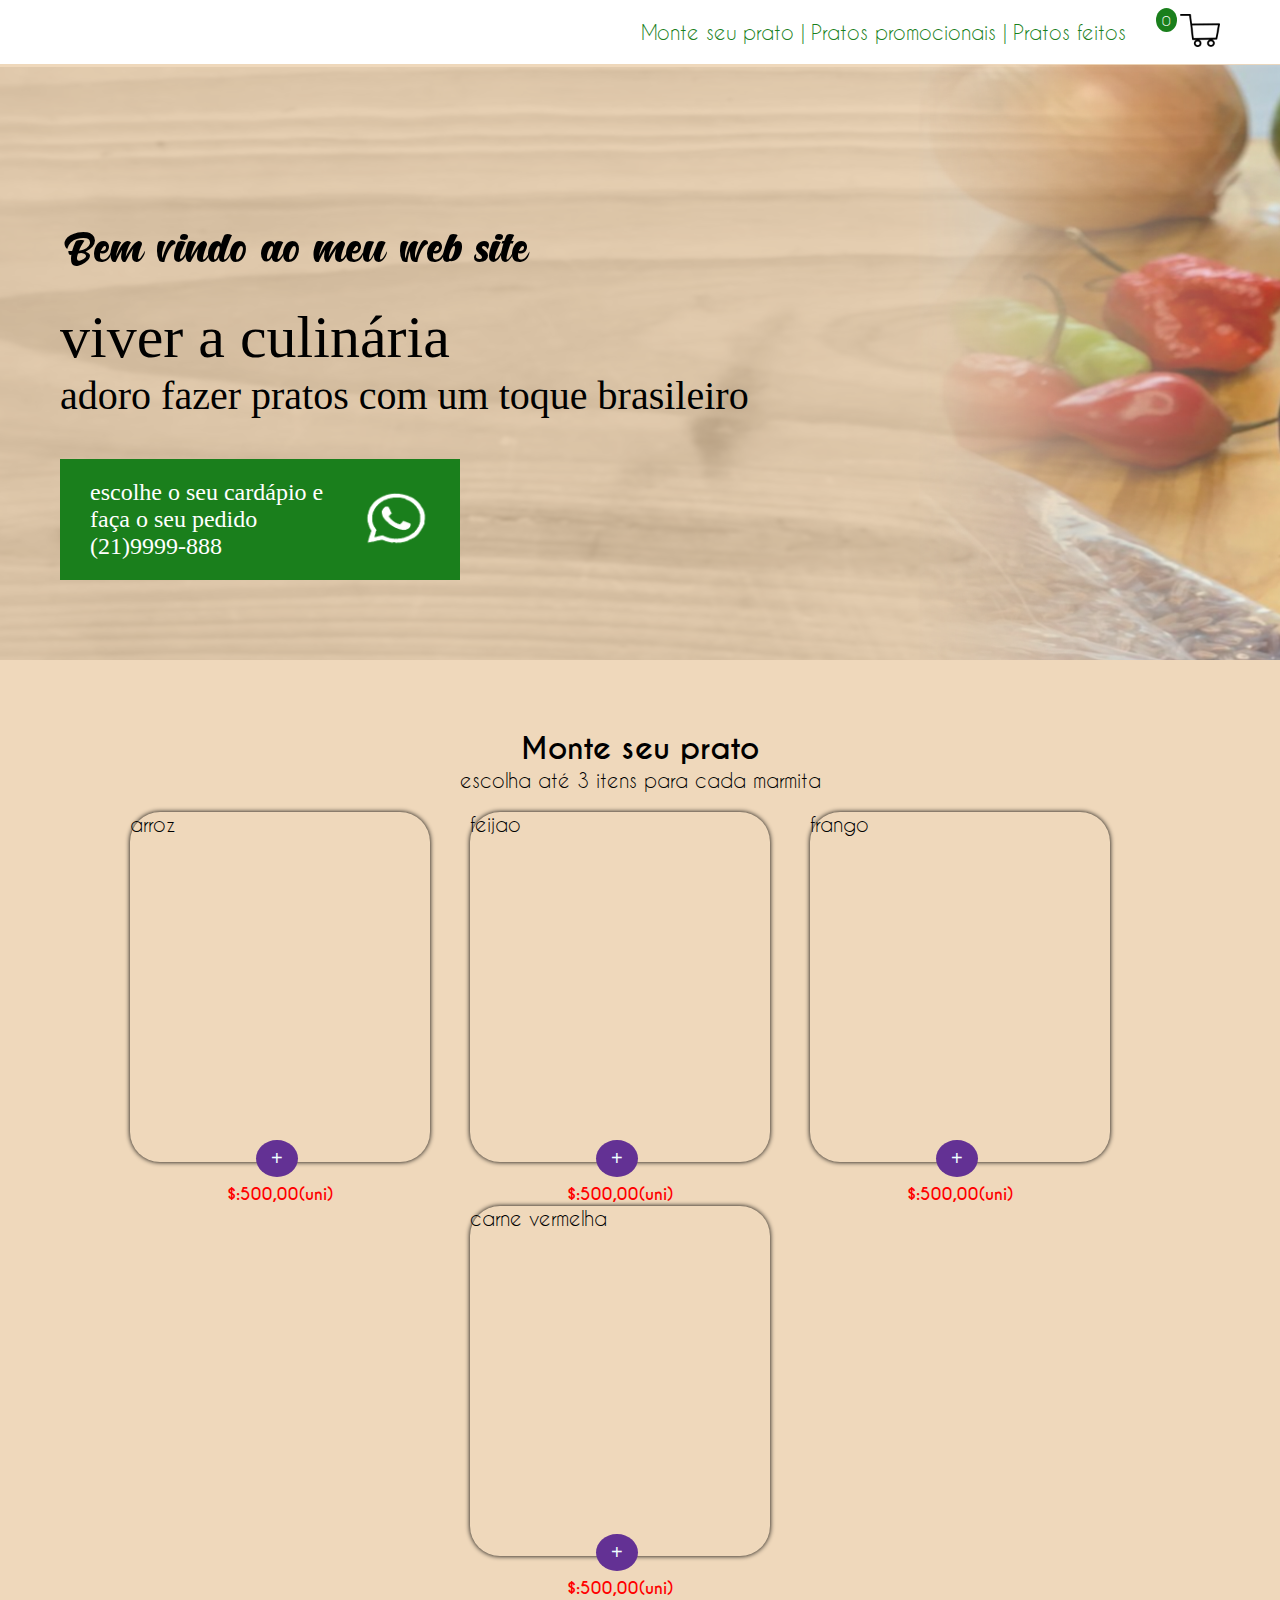
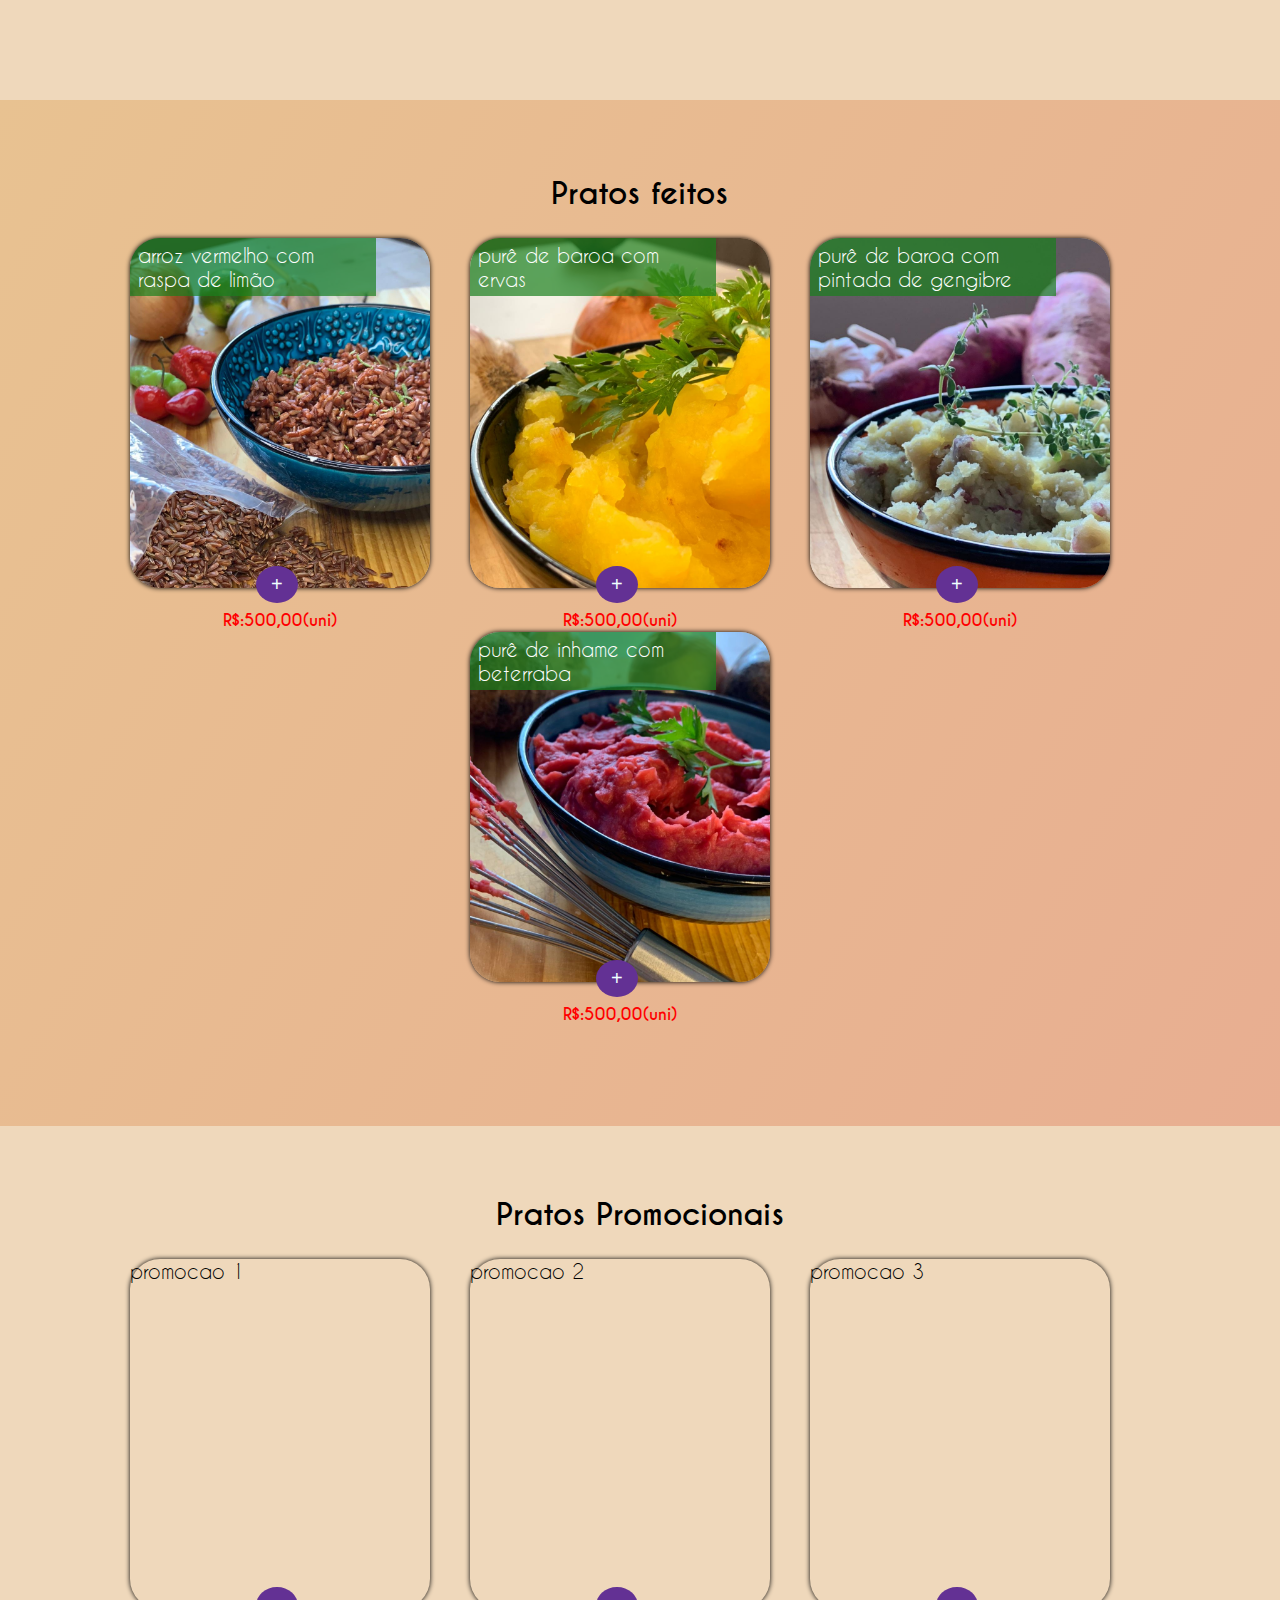
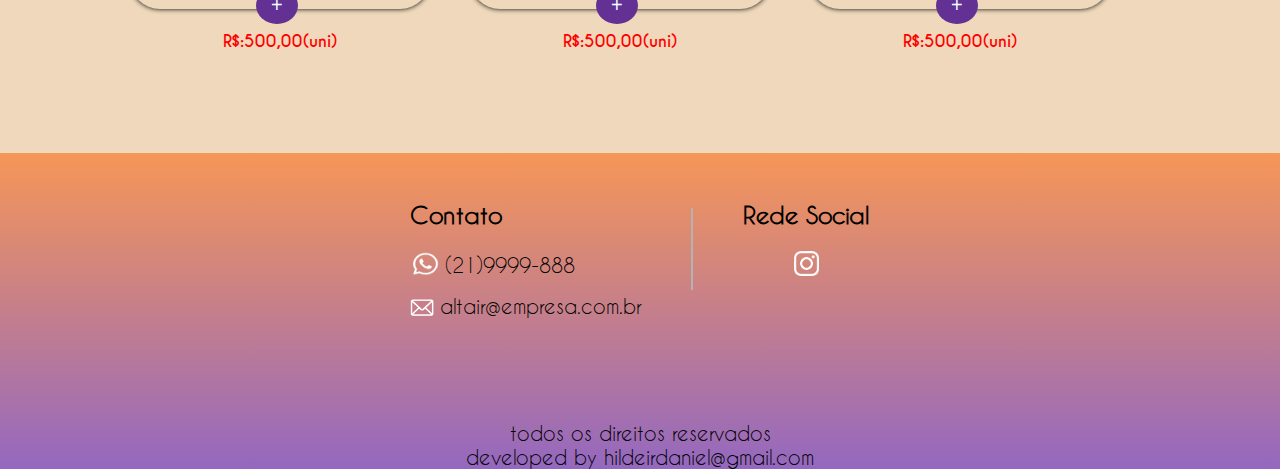
==== versao 2.0/index.html @ e4778e7a "fiz uma copia daa vversao 1.0 parra iniciaar a versaao 2.0" ====
<!doctype html>
<html lang="pt-br">
<head>
	<title></title>
	<meta charset="utf-8">
	<meta name="viewport" content="width=device-width, initial-scale= 1.0">
	<script type="text/javascript" src="script/scriptindex.js"></script>
	<script type="text/javascript" src="script/jsonpratos.js"></script>
	<link rel="stylesheet" href="css/layaout.css">
</head>
	<body>
		<header>
			<div class="cont-nav-e-carr">
				<nav>
					<ul>
						<li><a href="#monte">Monte seu prato</a></li>
						<li>|</li>
						<li><a href="#promocao">Pratos promocionais</a></li>
						<li>|</li>
						<li><a href="#feitos">Pratos feitos</a></li>
					</ul>
				</nav>
				<div class="cont-carr">
					<div class="quant-carr">0</div>
					<div class="carr-img">
						<a href="etapa1.html"><img src="imagens/carrinho.png"></a> 
					</div>
				</div>
			</div>
			<div class="cont-msg-foto">
				<div>
					<div class="bemvindo">Bem vindo ao meu web site</div>
					<div>
						<span class="viver-a-culinaria">viver a culinária</span> <br>
						<span class="adoro">adoro fazer pratos com um toque brasileiro</span>
					</div>
					<div class="cont-peca-o-seu">
						<div class="peca-o-seu">
							<div>
								escolhe o seu cardápio e faça o seu pedido<br>
								(21)9999-888
							</div>

							<div class="imagem-whatsapp">
								<img src="imagens/whatsapp_sem_fundo.png">
							</div>
						</div>
					</div>
				</div>
			</div>
		</header>
		<main>
			<div style="margin-bottom: 20px;" id="monte">
				<h2 class="font-h2" style="text-align: center; margin-bottom: 0;">Monte seu prato</h2>
				<div style="text-align: center;">escolha até 3 itens para cada marmita</div>
			</div>
			
			<div class="cont-pratos" >
				<div class="cont-item">
					<div class="item">
						arroz
						<div class="bt-mais">
							<input type="button" data-id="0" class="bt-monte-prato" value="+">
						</div>
					</div>
					<div class="legenda-item">
						<div class="quant-item"></div>
						<span class="preco">$:500,00(uni)</span>
					</div>
				</div>
				
				<div class="cont-item">
					<div class="item">
						feijao
						<div class="bt-mais">
							<input type="button" data-id="1" class="bt-monte-prato" value="+">
						</div>
					</div>
					<div class="legenda-item">
						<div class="quant-item"></div>
						<span class="preco">$:500,00(uni)</span>
					</div>
				</div>
				
				<div class="cont-item">
					<div class="item">
						frango
						<div class="bt-mais">
							<input type="button" data-id="2" class="bt-monte-prato" value="+">
						</div>
						
					</div>
					<div class="legenda-item">
						<div class="quant-item"></div>
						<span class="preco">$:500,00(uni)</span>
					</div>
				</div>
				
				<div class="cont-item">
					<div class="item">
						carne vermelha
						<div class="bt-mais">
							<input type="button" data-id="3" class="bt-monte-prato" value="+">
						</div>
					</div>
					<div class="legenda-item">
						<div class="quant-item"></div>
						<span class="preco">$:500,00(uni)</span>
					</div>
				</div>
				
			</div>

		
			
			<div class="fundo-prato-feito">
				<h2 class="font-h2" style="text-align: center;" id="feitos">Pratos feitos</h2>
				<div class="cont-pratos-feitos">
					<div class="cont-item">
						<div class="item pf-1">
							<div class="nome-prato-cor">arroz vermelho com raspa de limão</div>
							<div class="bt-mais">
								<input type="button" data-id="0" class="bt-prato-feito" value="+">
							</div>
						</div>
						<div class="legenda-item">
							<div class="quant-item"></div>
							<span class="preco">R$:500,00(uni)</span>
						</div>
					</div>
					
					<div class="cont-item">
						<div class="item pf-2">
							<div class="nome-prato-cor">purê de baroa com ervas</div>
							<div class="bt-mais">
								<input type="button" data-id="1" class="bt-prato-feito" value="+">
							</div>
						</div>
						<div class="legenda-item">
							<div class="quant-item"></div>
							<span class="preco">R$:500,00(uni)</span>
						</div>
					</div>
				
					<div class="cont-item">
						<div class="item pf-3">
							<div class="nome-prato-cor">purê de baroa com pintada de gengibre</div>
							<div class="bt-mais">
								<input type="button" data-id="2" class="bt-prato-feito" value="+">
							</div>
							
						</div>
						<div class="legenda-item">
							<div class="quant-item"></div>
							<span class="preco">R$:500,00(uni)</span>
						</div>
					</div>
				
					<div class="cont-item">
						<div class="item pf-4">
							<div class="nome-prato-cor">purê de inhame com beterraba</div>
							<div class="bt-mais">
								<input type="button" data-id="3" class="bt-prato-feito" value="+">
							</div>
						</div>
						<div class="legenda-item">
							<div class="quant-item"></div>
							<span class="preco">R$:500,00(uni)</span>
						</div>
					</div>
				</div>
			</div>

		
			<h2 class="font-h2" style="text-align: center;" id="promocao">Pratos Promocionais</h2>
			<div class="cont-pratos-promocao">
				<div class="cont-item">
					<div class="item">
						promocao 1
						<div class="bt-mais">
							<input type="button" data-id="0" class="bt-prato-promocao" value="+">
						</div>
					</div>
					<div class="legenda-item">
						<div class="quant-item"></div>
						<span class="preco">R$:500,00(uni)</span>
					</div>
				</div>
				
				<div class="cont-item">
					<div class="item">
						promocao 2
						<div class="bt-mais">
							<input type="button" data-id="1" class="bt-prato-promocao" value="+">
						</div>
					</div>
					<div class="legenda-item">
						<div class="quant-item"></div>
						<span class="preco">R$:500,00(uni)</span>
					</div>
				</div>
				
				<div class="cont-item">
					<div class="item">
						promocao 3
						<div class="bt-mais">
							<input type="button" data-id="2" class="bt-prato-promocao" value="+">
						</div>
					</div>
					<div class="legenda-item">
						<div class="quant-item"></div>
						<span class="preco">R$:500,00(uni)</span>
					</div>
				</div>
			</div>
			
		</main>
		<footer>
			<div class="cont-contato">
				<div class="contato">
					<h3>Contato</h3>
					<div class="cont-img-text">
						<div>
							<img src="imagens/whatsapp_sem_fundo.png">
						</div>
						<div class="text-contato">(21)9999-888</div>
					</div>
					<div class="cont-img-text cont-contato-margem">
						<div>
							<img class="img-email" src="imagens/email_sem_fundo.png">
						</div>
						<div class="text-contato-email">altair@empresa.com.br</div>
					</div>
				</div>
	
				<div class="traco">
				</div>
	
				<div class="rede-social">
					<div>
						<h3>Rede Social</h3>
					</div>
					<div>
						<img src="imagens/instagram_sem_fundo.png">
					</div>
				</div>

			</div>
			
			<div class="rodape">
				todos os direitos reservados<br>
				developed by hildeirdaniel@gmail.com
			</div>
		</footer>
	</body>
</html>
---- versao 2.0/css/layaout.css ----
html{
    font-size: 20px;
}
body{
    margin: 0;
    background-color: #efd8bbff;
}
a{
    text-decoration: none;
}
a:link{
    color: #1a7f1cff;
}
a:visited{
    color: #1a7f1cff;
}
a:hover{
    color:#633194ff;
}
.cont-pratos-feitos, .cont-pratos, .cont-pratos-promocao{
    display: flex;
    justify-content: center;
    align-items: center;
    flex-wrap: wrap;
}
.cont-pratos-feitos input, .cont-pratos input, .cont-pratos-promocao input{
    cursor: pointer;
}
.fundo-prato-feito{
    background-image: linear-gradient(120deg,#e8c291ff,#e8ae91ff);
    padding-top: 50px;
    padding-bottom: 100px;
}
#monte,#promocao{
    margin-top: 70px;
}
.cont-pratos .item, .cont-pratos-feitos .item, .cont-pratos-promocao .item{
    width: 300px;
    height: 350px;
    border-radius: 30px;
}
.cont-pratos-feitos input:hover{
    box-shadow: 0px 0px 5px #000000;
    background-color: #7d52a7ff;
}
.cont-pratos input:hover{
    box-shadow: 0px 0px 5px #000000;
    background-color: #7d52a7ff;
}
.cont-pratos-promocao input:hover{
    box-shadow: 0px 0px 5px #000000;
    background-color: #7d52a7ff;
}
.cont-pratos{
    margin-bottom: 100px;
}
.cont-item{
    margin-right: 40px;
}
.quant-carr{
    background-color: #1a7f1cff;
    height: 24px;
    margin-top: 8px;
    border-radius: 50%;
    padding-left: 6px;
    padding-right: 6px;
    font-size: 0.7rem;
    display: flex;
    justify-content: center;
    align-items: center;
    color: #ffffff;
}
.carr-img img{
    width: 40px;
    margin-top: 14px;
    margin-left: 3px;
}
.pf-1,.pf-2,.pf-3,.pf-4{
    background-size: cover;
    background-repeat: no-repeat;
}
.pf-1{
    background-image: url("../imagens/grao.jpg");
}
.pf-2{
    background-image: url("../imagens/amarelo.jpg");
}
.pf-3{
    background-image: url("../imagens/pure.jpg");
}
.pf-4{
    background-image: url("../imagens/vermelho.jpg");
}
.nome-prato-cor{
    background-color: rgba(26, 127, 28, 0.7);
    width: 230px;
    color: #ffffff;
    padding: 8px;
    padding-top: 5px;
    padding-bottom: 5px;
    border-top-left-radius: 30px;
}
nav{
    margin-right: 30px;
}
.cont-carr{
    display: flex;
}
nav ul{
    list-style: none;
    cursor: pointer;
}
nav ul li{
    display: inline;
}
nav ul li:hover{
    color: #633194ff;
    font-weight: bold;
}
.cont-nav-e-carr{
    display: flex;
    background-color: #ffffff;
    justify-content: flex-end;
    font-family: "caviar";
    color: #1a7f1cff;
    padding-right: 60px;
}
.item{
    position: relative;
    box-shadow: 0px 0px 5px #000000;
}
.bt-mais{
    position: absolute;
    bottom: -15px;
    left: 42%;
}
.bt-mais input{
    background-color: #633194ff;
    border: 0;
    padding-left: 15px;
    padding-right: 15px;
    padding-top: 7px;
    padding-bottom: 7px;
    border-radius: 50%;
    color: azure;
    font-size: 20px;
}
.legenda-item{
    text-align: center;
    margin-top: 18px;
    color: #000000;
    font-family: "caviar bold";
}
.preco{
    color: #ff0000ff;
    font-size: 0.8rem;
}
.quant-item{
    font-size: 0.8rem;
}
.cont-img-text{
    display: flex;
}
.cont-img-text img{
    width: 30px;
}
.cont-img-text .img-email{
    width: 25px;
}
.text-contato{
    margin-left: 5px;
    line-height: 1.4;
}
.text-contato-email{
    line-height: 0.9;
    margin-left: 5px;
}
footer{
    background-image: linear-gradient(#f69657ff,#9468c0ff);
    font-family: "caviar";
}
.traco{
    border: solid 1px #b3b3b3ff;
    height: 80px;
    margin-top: 30px;
    margin-left: 50px;
    margin-right: 50px;
}
.rede-social img{
    width: 25px;
}
.cont-contato-margem{
    margin-top: 17px;
}
.rede-social{
    display: flex;
    justify-content: flex-start;
    flex-direction: column;
    align-items: center;
}
.cont-contato{
    display: flex;
    justify-content: center;
    margin-bottom: 100px;
    padding-top: 25px;
    margin-top: 100px;
}
.rodape{
    text-align: center;
}

.bemvindo{
    font-family: "hunter";
    font-size: 3rem;
    margin-bottom: 20px;
}
.cont-msg-foto{
    background-image: url("../imagens/topo1920.png"); 
    font-size: 2rem;
    padding-top: 150px;
    padding-bottom: 80px;
    padding-left: 60px;
    padding-right: 60px;
}
.peca-o-seu{
    background-color: #1a7f1cff;
    display: flex;
    font-size: 1.2rem;
    padding-left: 30px;
    padding-right: 30px;
    padding-top: 20px;
    padding-bottom: 20px;
    color: #ffffff;
}
.viver-a-culinaria{
    font-family: "impact";
    font-size: 3rem;
}
.imagem-whatsapp{
    margin-left: 8px;
    margin-top: 10px;
}
.peca-o-seu img{
    width: 70px;
}
.cont-peca-o-seu{
    margin-top: 40px;
    width: 400px
}
.adoro{
    font-family: "Caladea";
}
main{
    font-family: "caviar";
}
.font-h2{
    font-family: "caviar bold";
}
@font-face{
    font-family: "hunter";
    src: url('../fonts/hunters/Hunters.otf') format("opentype");
    
}
@font-face{
    font-family: "caviar bold";
    src: url("../fonts/caviar dreams/CaviarDreams_Bold.ttf") format('truetype');
}
@font-face{
    font-family: "caviar";
    src: url("../fonts/caviar dreams/CaviarDreams.ttf") format("truetype");
    font-weight: normal;
}
@media (min-width:320px) and (max-width:425px){
    .cont-peca-o-seu{
        width: 300px;
        margin: 0;
        margin-top: 5%;
    }
    .cont-contato{
        flex-direction: column;
        justify-content: center;
        align-items: center;
    }
    .traco{
        width: 125px;
        height: 0px;
    }
    .cont-nav-e-carr{
        padding: 0;
    }
    .cont-pratos, .cont-pratos-feitos, .cont-pratos-promocao{
        padding-left: 10%;
    }
    .cont-msg-foto{
        padding-top: 3%;
        padding-left: 3%;
        padding-bottom: 8%;
    }
    .cont-item{
        margin-bottom: 23%;
    }
    nav ul{
        padding: 0px;
    }
    .cont-nav-e-carr{
        padding-left: 5%;
        padding-right: 5%;
    }
    .imagem-whatsapp{
        margin-top: 10%;
    }
}
@media (min-width:768px) and (max-width:1024px){
    .cont-item{
        margin-bottom: 6%;
    }
}
@media (min-width:2560px){
    .cont-msg-foto{
        background-image: url("../imagens/topo2560.png"); 
        padding-left: 300px;
    }
    .cont-nav-e-carr{
        padding-right: 300px;
    }
    html{
        font-size: 25px;
    }
    .cont-peca-o-seu{
        width: 500px;
    }
}
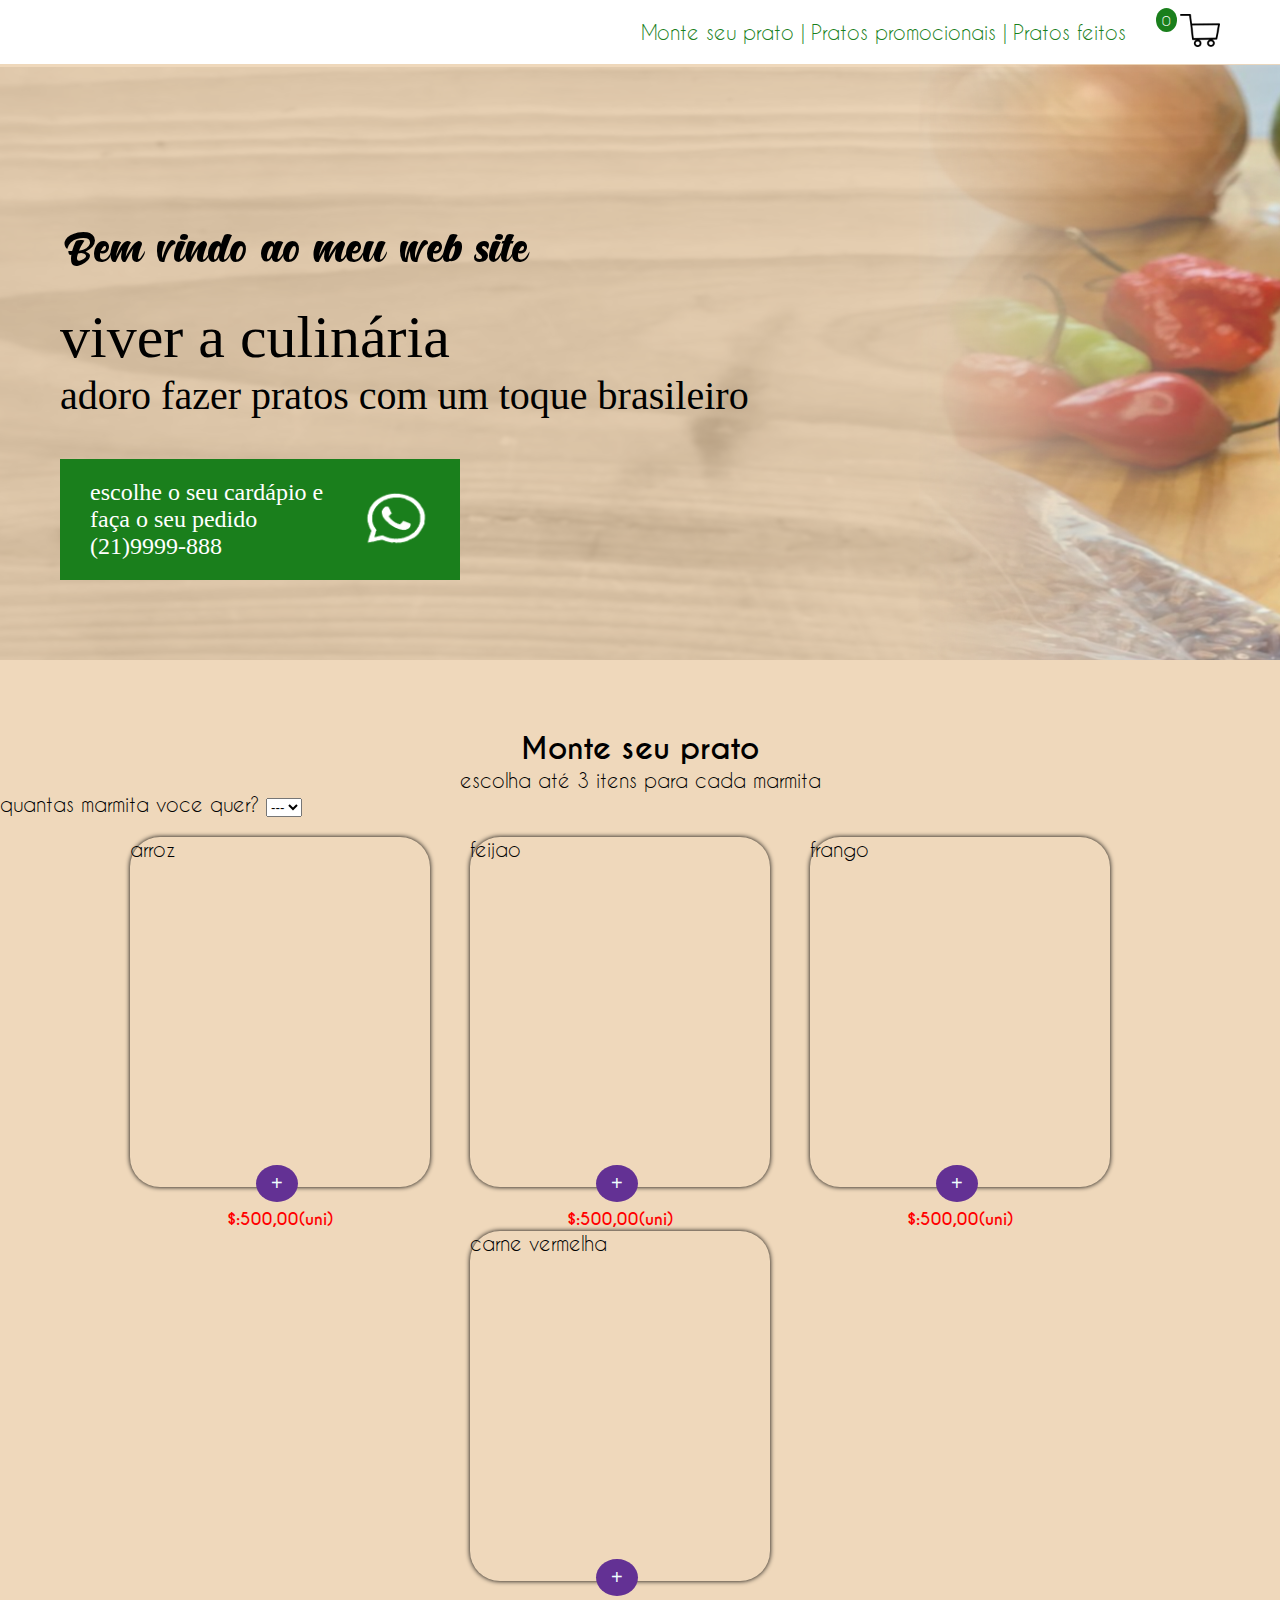
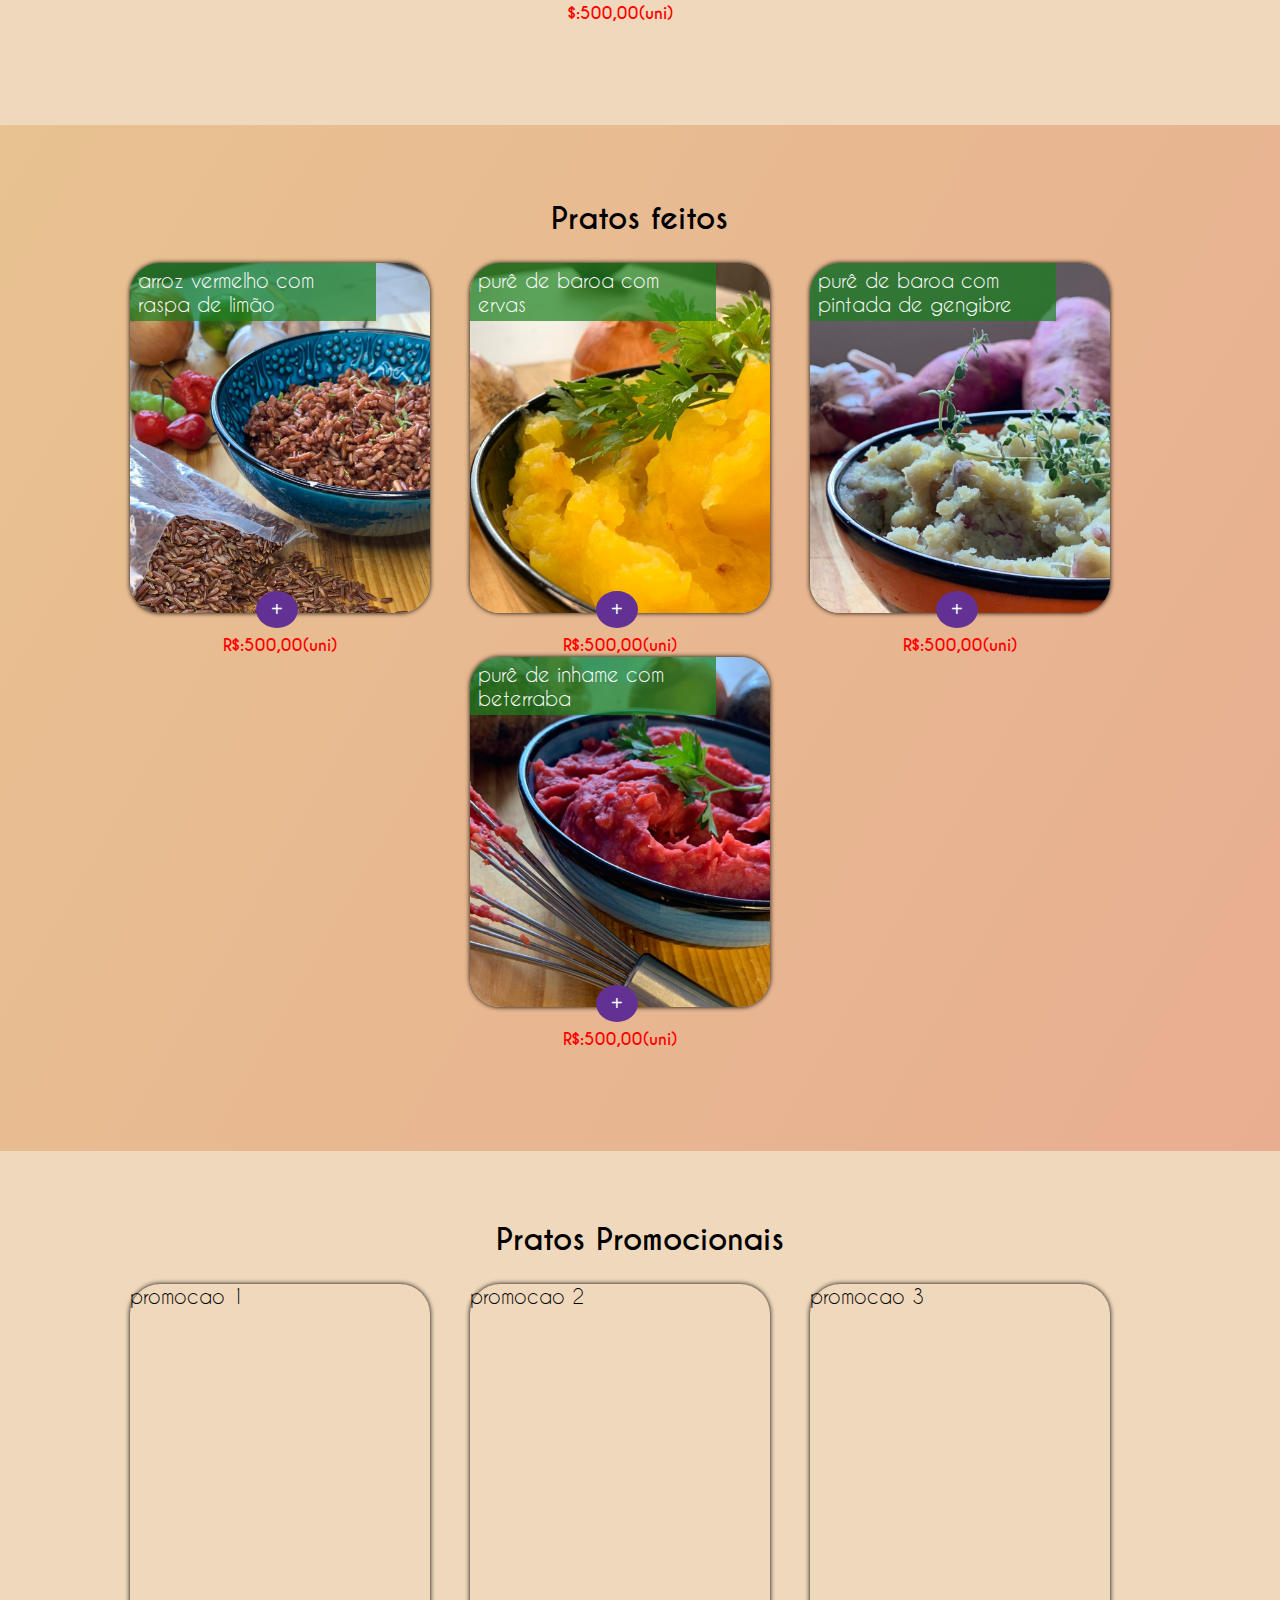
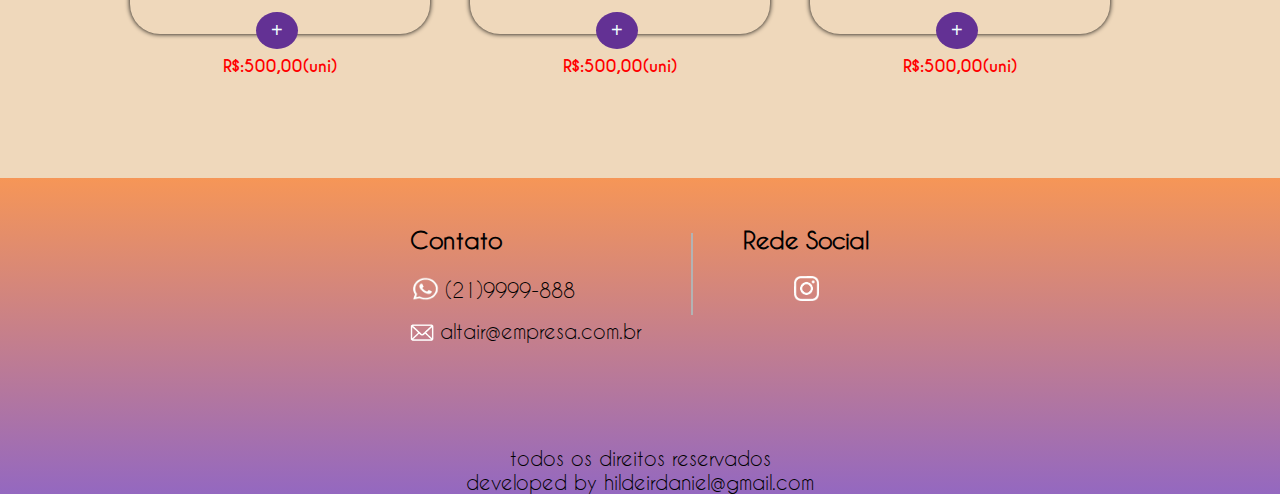
==== commit f94441d8: "dando continuidade" ====
--- a/versao 2.0/index.html
+++ b/versao 2.0/index.html
@@ -53,6 +53,81 @@
 			<div style="margin-bottom: 20px;" id="monte">
 				<h2 class="font-h2" style="text-align: center; margin-bottom: 0;">Monte seu prato</h2>
 				<div style="text-align: center;">escolha até 3 itens para cada marmita</div>
+				<div>
+					quantas marmita voce quer?
+					<select onchange="quantPrato(this)" class="quantPratos">
+						<option value="0">---</option>
+						<option value="1">1</option>
+						<option value="2">2</option>
+						<option value="3">3</option>
+						<option value="4">4</option>
+					</select>
+					<div class="cont-marm">
+						<form>
+
+						<div class="marm-1 marm">
+							item 1 :
+							<select id="item-1-marm-1">
+								<option value="0">---</option>
+								<option value="arroz">arroz</option>
+								<option value="feijao">feijao</option>
+								<option value="frango">fraango</option>
+								<option value="carne-vermelha">carne vermelha</option>
+							</select>
+							
+							item 2 :
+							<select>
+								<option value="0">---</option>
+								<option value="arroz">arroz</option>
+								<option value="feijao">feijao</option>
+								<option value="frango">fraango</option>
+								<option value="carne-vermelha">carne vermelha</option>
+							</select>
+							
+							item 3 :
+							<select>
+								<option value="0">---</option>
+								<option value="arroz">arroz</option>
+								<option value="feijao">feijao</option>
+								<option value="frango">fraango</option>
+								<option value="carne-vermelha">carne vermelha</option>
+							</select>
+							<br>
+						</div>
+
+						<div class="marm-2 marm">
+							item 1 :
+							<select>
+								<option value="0">---</option>
+								<option value="arroz">arroz</option>
+								<option value="feijao">feijao</option>
+								<option value="frango">fraango</option>
+								<option value="carne-vermelha">carne vermelha</option>
+							</select>
+							
+							item 2 :
+							<select>
+								<option value="0">---</option>
+								<option value="arroz">arroz</option>
+								<option value="feijao">feijao</option>
+								<option value="frango">fraango</option>
+								<option value="carne-vermelha">carne vermelha</option>
+							</select>
+							
+							item 3 :
+							<select>
+								<option value="0">---</option>
+								<option value="arroz">arroz</option>
+								<option value="feijao">feijao</option>
+								<option value="frango">fraango</option>
+								<option value="carne-vermelha">carne vermelha</option>
+							</select>
+							
+						</div>
+					</form>
+						<button>Adicionar</button>
+					</div>
+				</div>
 			</div>
 			
 			<div class="cont-pratos" >
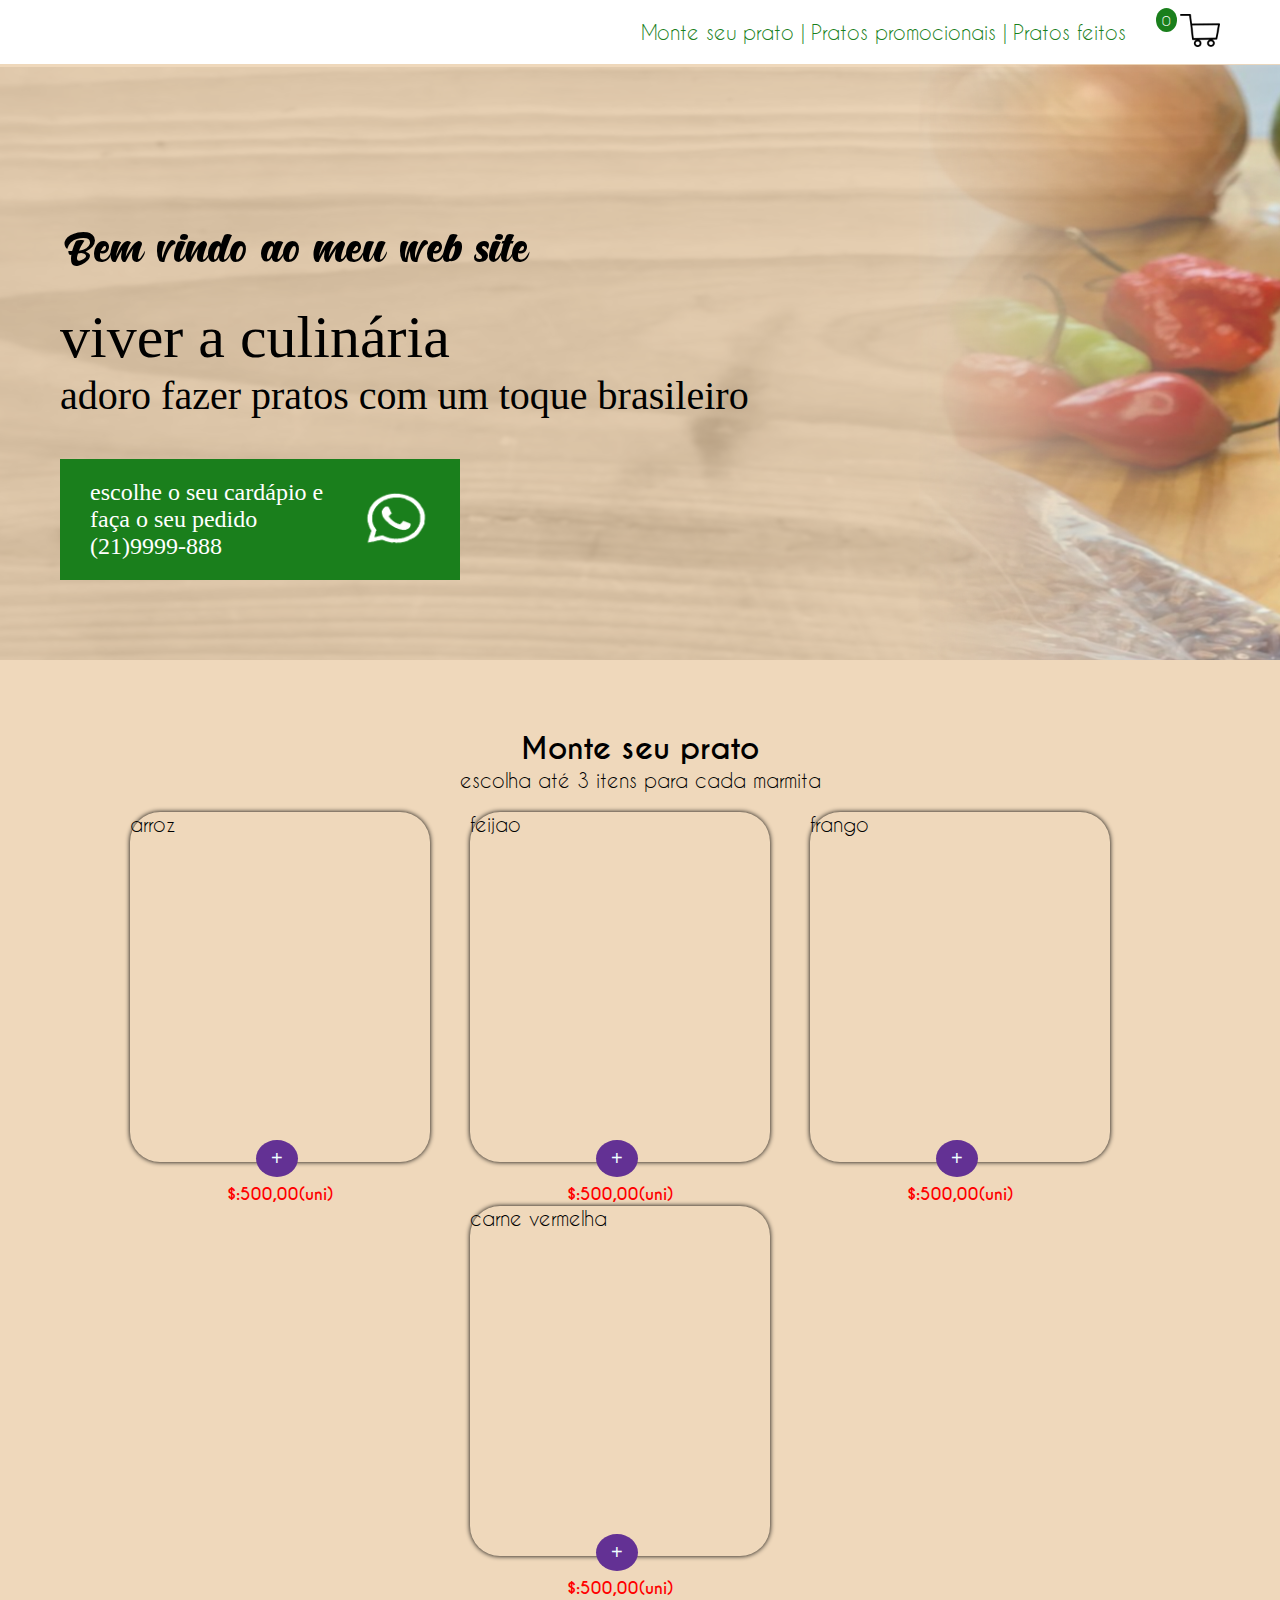
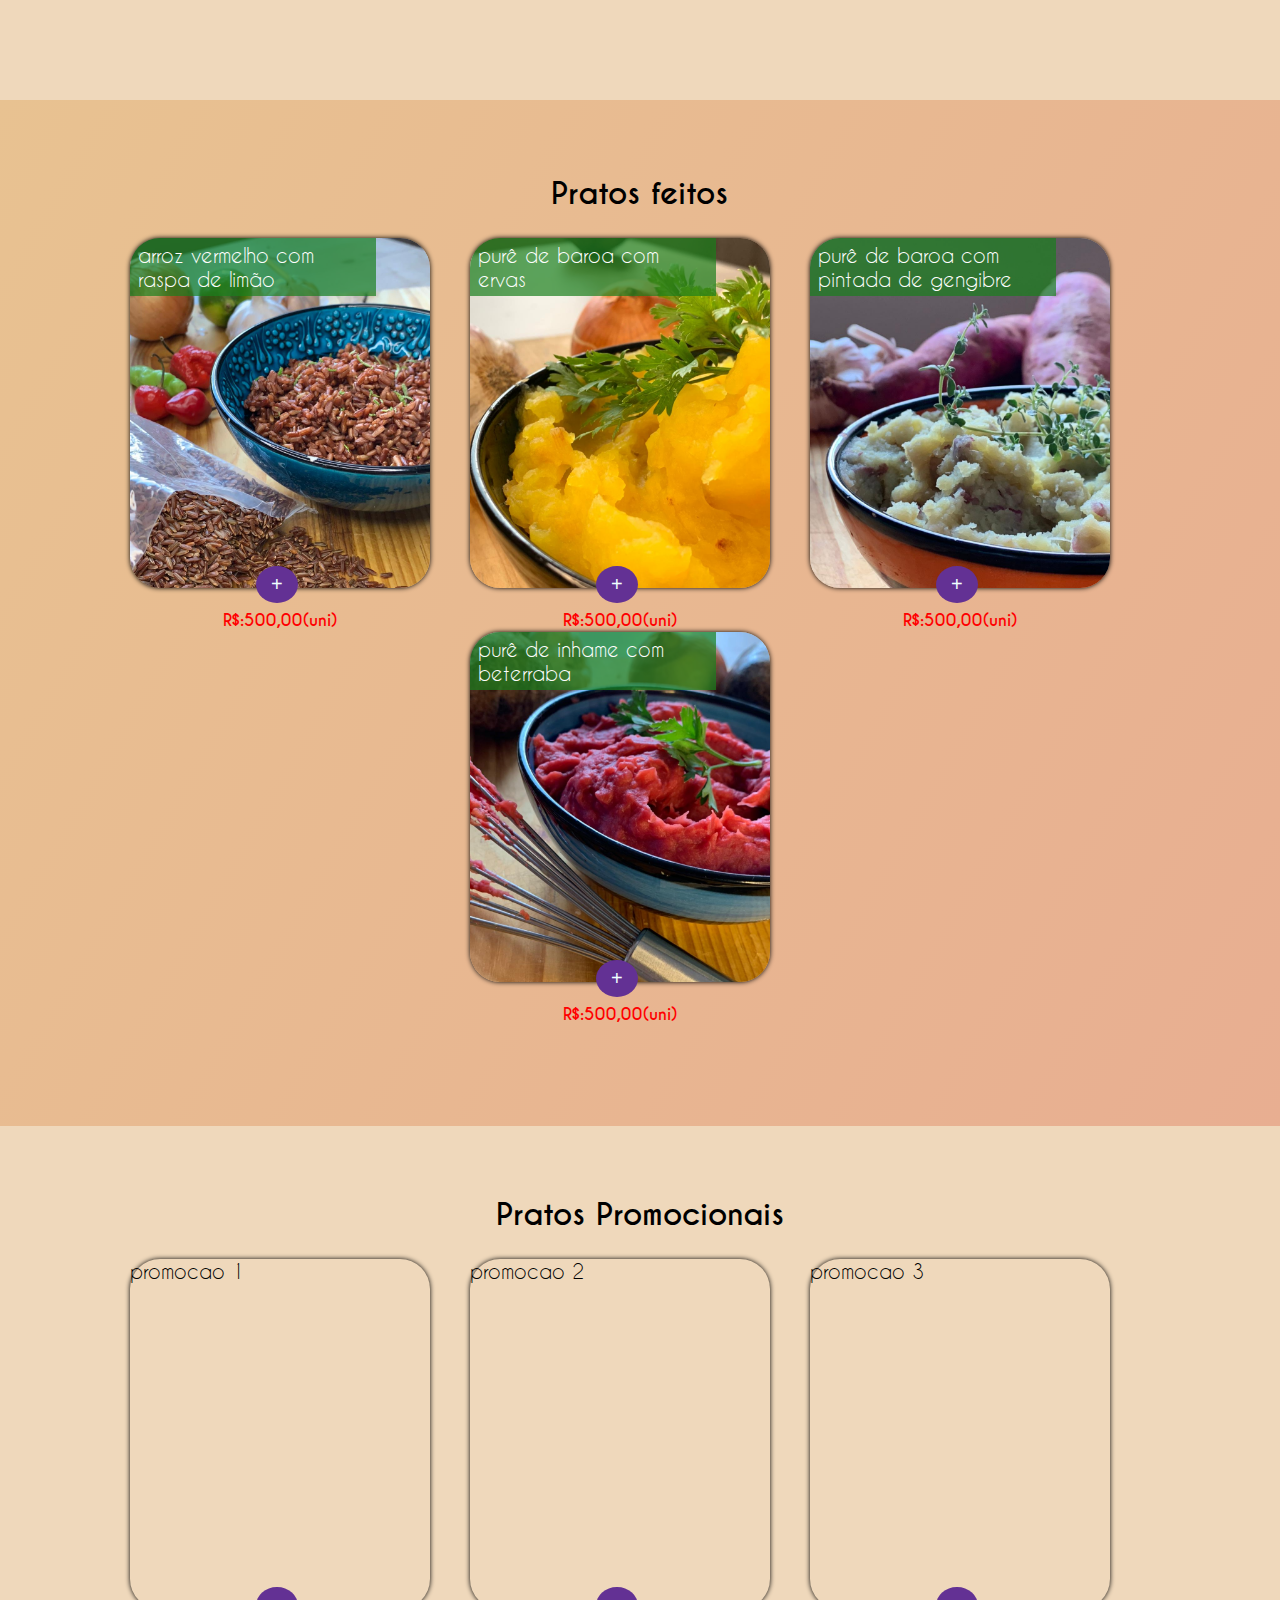
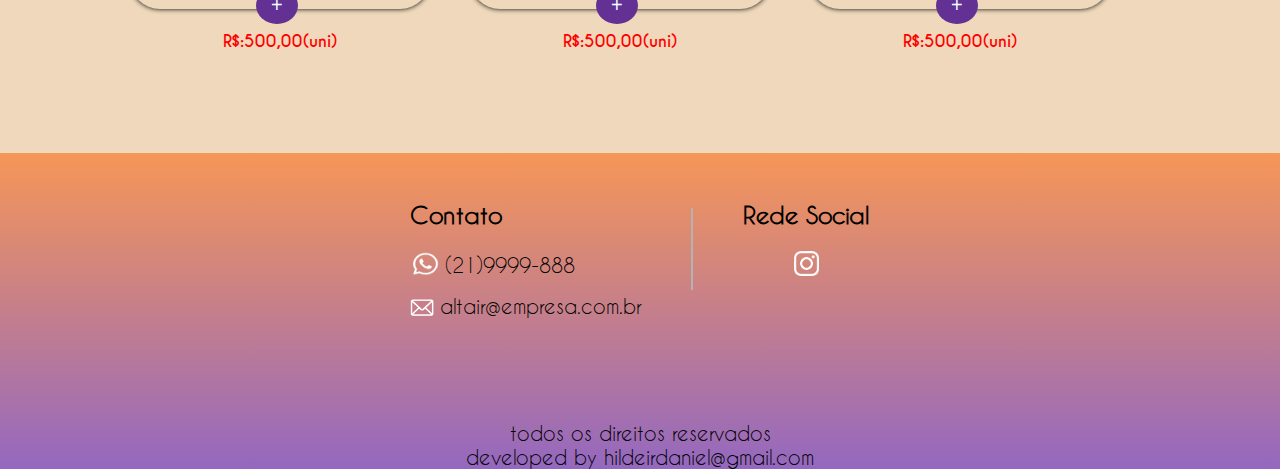
==== commit b65a2008: "comiteei" ====
--- a/versao 2.0/index.html
+++ b/versao 2.0/index.html
@@ -53,81 +53,6 @@
 			<div style="margin-bottom: 20px;" id="monte">
 				<h2 class="font-h2" style="text-align: center; margin-bottom: 0;">Monte seu prato</h2>
 				<div style="text-align: center;">escolha até 3 itens para cada marmita</div>
-				<div>
-					quantas marmita voce quer?
-					<select onchange="quantPrato(this)" class="quantPratos">
-						<option value="0">---</option>
-						<option value="1">1</option>
-						<option value="2">2</option>
-						<option value="3">3</option>
-						<option value="4">4</option>
-					</select>
-					<div class="cont-marm">
-						<form>
-
-						<div class="marm-1 marm">
-							item 1 :
-							<select id="item-1-marm-1">
-								<option value="0">---</option>
-								<option value="arroz">arroz</option>
-								<option value="feijao">feijao</option>
-								<option value="frango">fraango</option>
-								<option value="carne-vermelha">carne vermelha</option>
-							</select>
-							
-							item 2 :
-							<select>
-								<option value="0">---</option>
-								<option value="arroz">arroz</option>
-								<option value="feijao">feijao</option>
-								<option value="frango">fraango</option>
-								<option value="carne-vermelha">carne vermelha</option>
-							</select>
-							
-							item 3 :
-							<select>
-								<option value="0">---</option>
-								<option value="arroz">arroz</option>
-								<option value="feijao">feijao</option>
-								<option value="frango">fraango</option>
-								<option value="carne-vermelha">carne vermelha</option>
-							</select>
-							<br>
-						</div>
-
-						<div class="marm-2 marm">
-							item 1 :
-							<select>
-								<option value="0">---</option>
-								<option value="arroz">arroz</option>
-								<option value="feijao">feijao</option>
-								<option value="frango">fraango</option>
-								<option value="carne-vermelha">carne vermelha</option>
-							</select>
-							
-							item 2 :
-							<select>
-								<option value="0">---</option>
-								<option value="arroz">arroz</option>
-								<option value="feijao">feijao</option>
-								<option value="frango">fraango</option>
-								<option value="carne-vermelha">carne vermelha</option>
-							</select>
-							
-							item 3 :
-							<select>
-								<option value="0">---</option>
-								<option value="arroz">arroz</option>
-								<option value="feijao">feijao</option>
-								<option value="frango">fraango</option>
-								<option value="carne-vermelha">carne vermelha</option>
-							</select>
-							
-						</div>
-					</form>
-						<button>Adicionar</button>
-					</div>
-				</div>
 			</div>
 			
 			<div class="cont-pratos" >
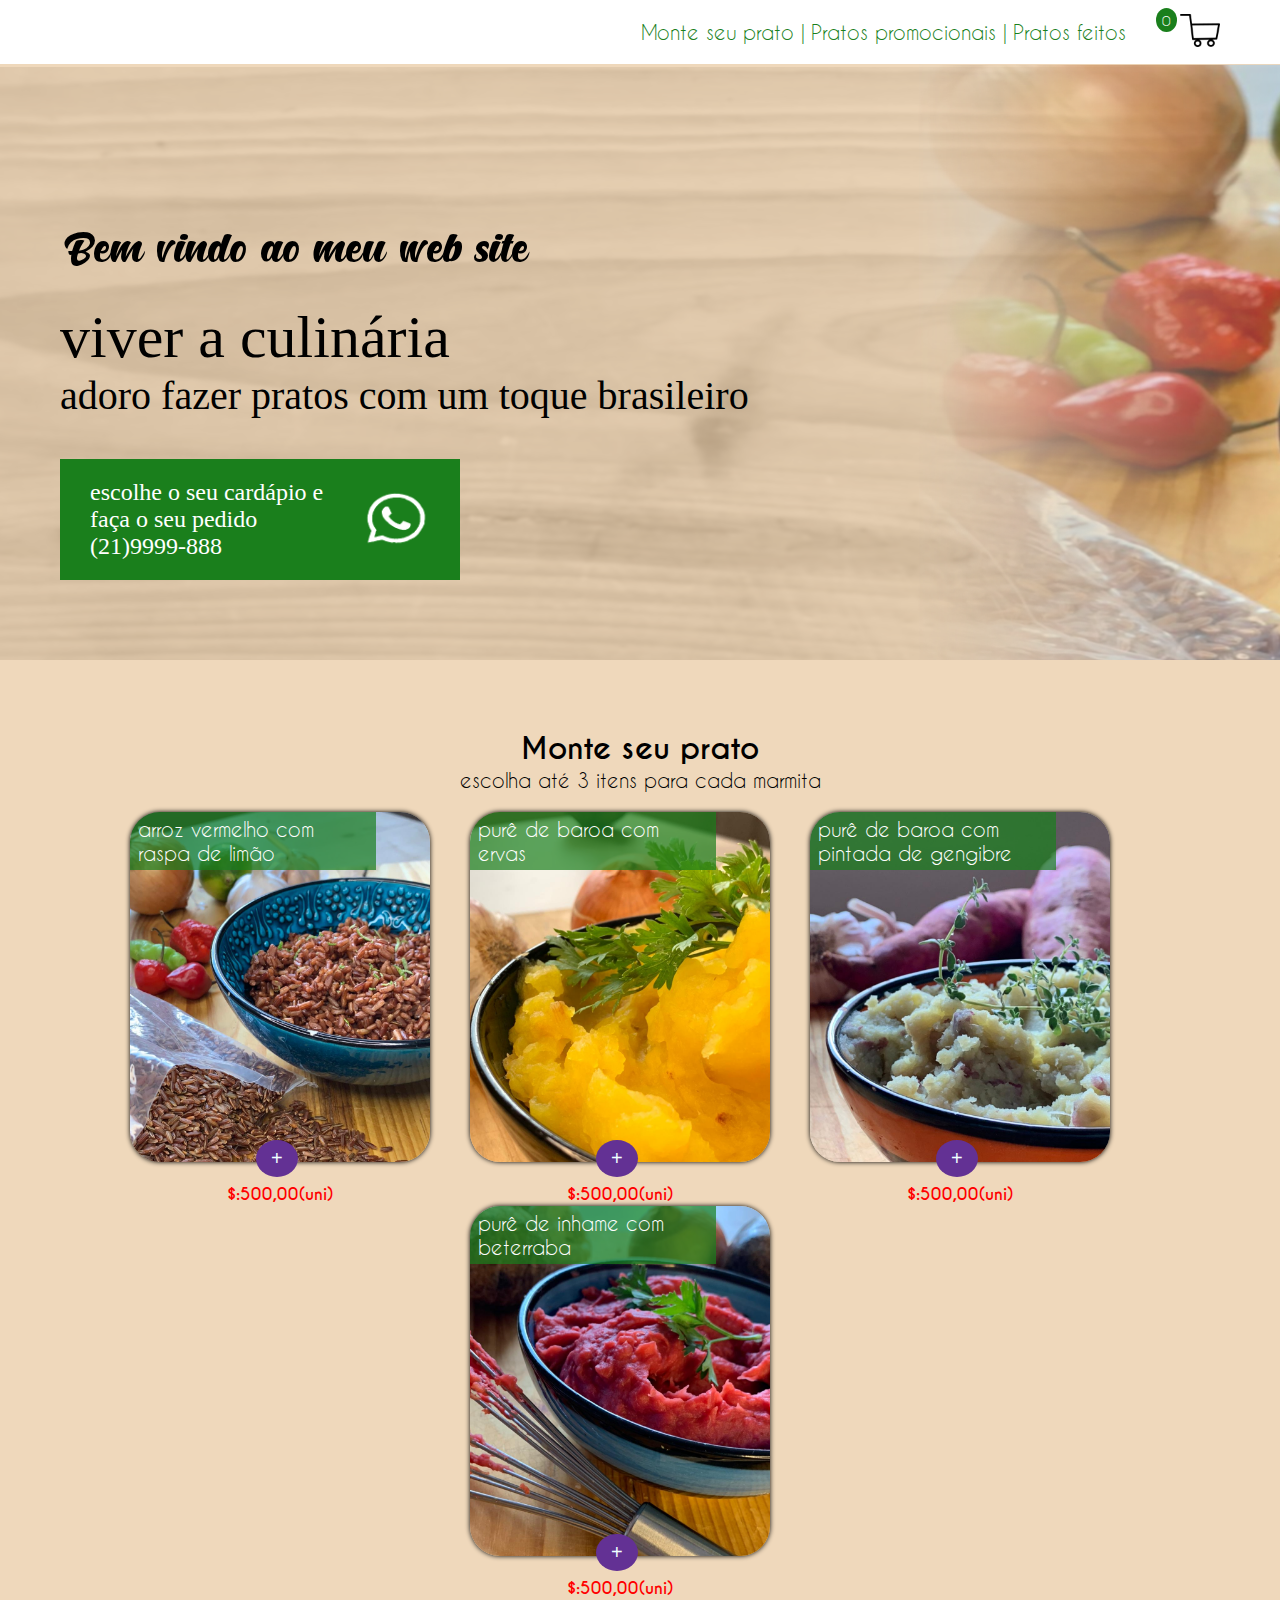
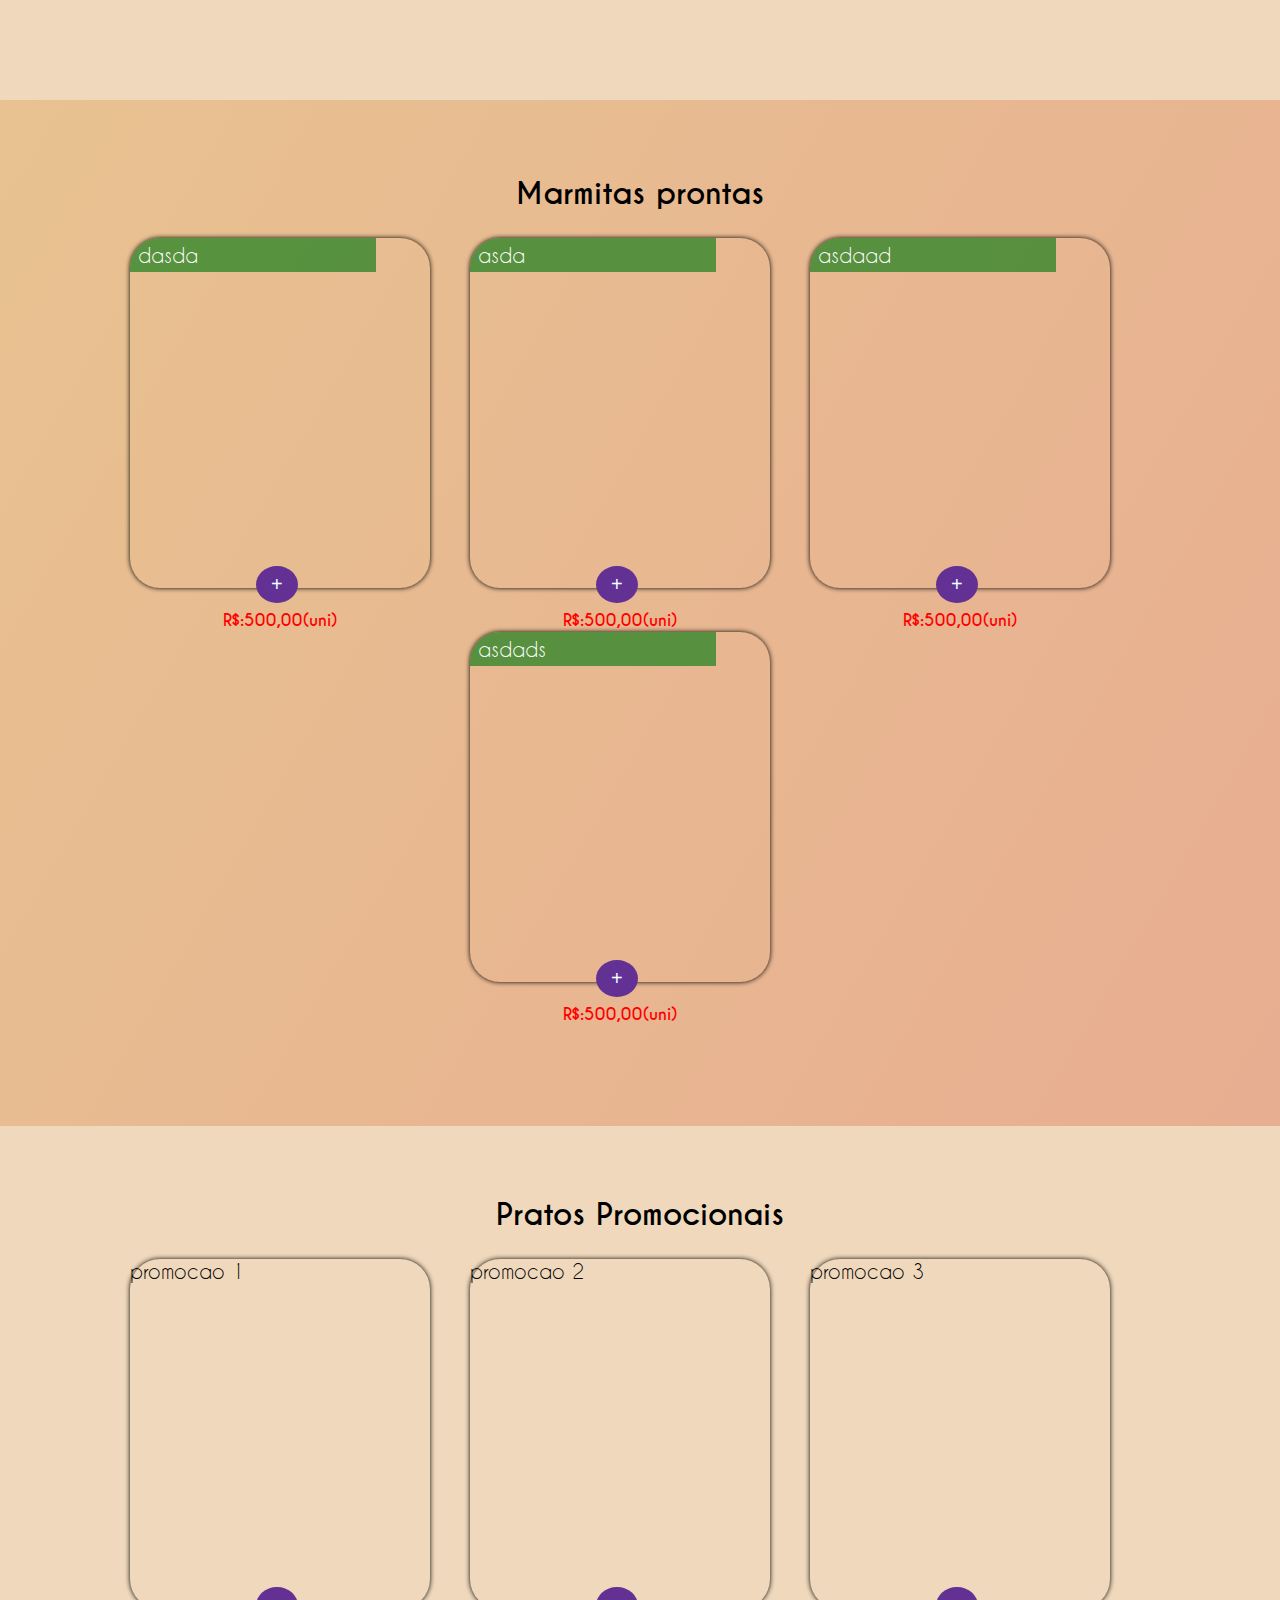
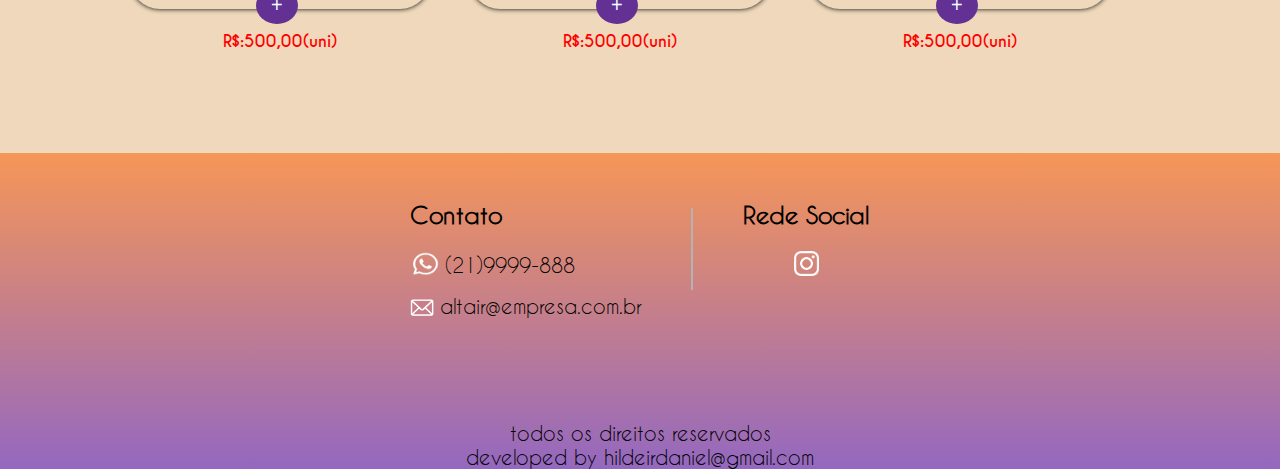
==== commit 95b903dc: "esqueci  de ccolocaar ass mudadancaa da verrsaso 1 paraa a verssao 2 entao estou mudando agora, copi" ====
--- a/versao 2.0/index.html
+++ b/versao 2.0/index.html
@@ -57,8 +57,8 @@
 			
 			<div class="cont-pratos" >
 				<div class="cont-item">
-					<div class="item">
-						arroz
+					<div class="item pm-1">
+						<div class="nome-prato-cor">arroz vermelho com raspa de limão</div>
 						<div class="bt-mais">
 							<input type="button" data-id="0" class="bt-monte-prato" value="+">
 						</div>
@@ -70,8 +70,8 @@
 				</div>
 				
 				<div class="cont-item">
-					<div class="item">
-						feijao
+					<div class="item pm-2">
+						<div class="nome-prato-cor">purê de baroa com ervas</div>
 						<div class="bt-mais">
 							<input type="button" data-id="1" class="bt-monte-prato" value="+">
 						</div>
@@ -83,8 +83,8 @@
 				</div>
 				
 				<div class="cont-item">
-					<div class="item">
-						frango
+					<div class="item pm-3">
+						<div class="nome-prato-cor">purê de baroa com pintada de gengibre</div>
 						<div class="bt-mais">
 							<input type="button" data-id="2" class="bt-monte-prato" value="+">
 						</div>
@@ -97,8 +97,8 @@
 				</div>
 				
 				<div class="cont-item">
-					<div class="item">
-						carne vermelha
+					<div class="item pm-4">
+						<div class="nome-prato-cor">purê de inhame com beterraba</div>
 						<div class="bt-mais">
 							<input type="button" data-id="3" class="bt-monte-prato" value="+">
 						</div>
@@ -114,11 +114,11 @@
 		
 			
 			<div class="fundo-prato-feito">
-				<h2 class="font-h2" style="text-align: center;" id="feitos">Pratos feitos</h2>
+				<h2 class="font-h2" style="text-align: center;" id="feitos">Marmitas prontas</h2>
 				<div class="cont-pratos-feitos">
 					<div class="cont-item">
 						<div class="item pf-1">
-							<div class="nome-prato-cor">arroz vermelho com raspa de limão</div>
+							<div class="nome-prato-cor">dasda</div>
 							<div class="bt-mais">
 								<input type="button" data-id="0" class="bt-prato-feito" value="+">
 							</div>
@@ -131,7 +131,7 @@
 					
 					<div class="cont-item">
 						<div class="item pf-2">
-							<div class="nome-prato-cor">purê de baroa com ervas</div>
+							<div class="nome-prato-cor">asda</div>
 							<div class="bt-mais">
 								<input type="button" data-id="1" class="bt-prato-feito" value="+">
 							</div>
@@ -144,7 +144,7 @@
 				
 					<div class="cont-item">
 						<div class="item pf-3">
-							<div class="nome-prato-cor">purê de baroa com pintada de gengibre</div>
+							<div class="nome-prato-cor">asdaad</div>
 							<div class="bt-mais">
 								<input type="button" data-id="2" class="bt-prato-feito" value="+">
 							</div>
@@ -158,7 +158,7 @@
 				
 					<div class="cont-item">
 						<div class="item pf-4">
-							<div class="nome-prato-cor">purê de inhame com beterraba</div>
+							<div class="nome-prato-cor">asdads</div>
 							<div class="bt-mais">
 								<input type="button" data-id="3" class="bt-prato-feito" value="+">
 							</div>
--- a/versao 2.0/css/layaout.css
+++ b/versao 2.0/css/layaout.css
@@ -75,20 +75,20 @@
     margin-top: 14px;
     margin-left: 3px;
 }
-.pf-1,.pf-2,.pf-3,.pf-4{
+.pm-1,.pm-2,.pm-3,.pm-4{
     background-size: cover;
     background-repeat: no-repeat;
 }
-.pf-1{
+.pm-1{
     background-image: url("../imagens/grao.jpg");
 }
-.pf-2{
+.pm-2{
     background-image: url("../imagens/amarelo.jpg");
 }
-.pf-3{
+.pm-3{
     background-image: url("../imagens/pure.jpg");
 }
-.pf-4{
+.pm-4{
     background-image: url("../imagens/vermelho.jpg");
 }
 .nome-prato-cor{
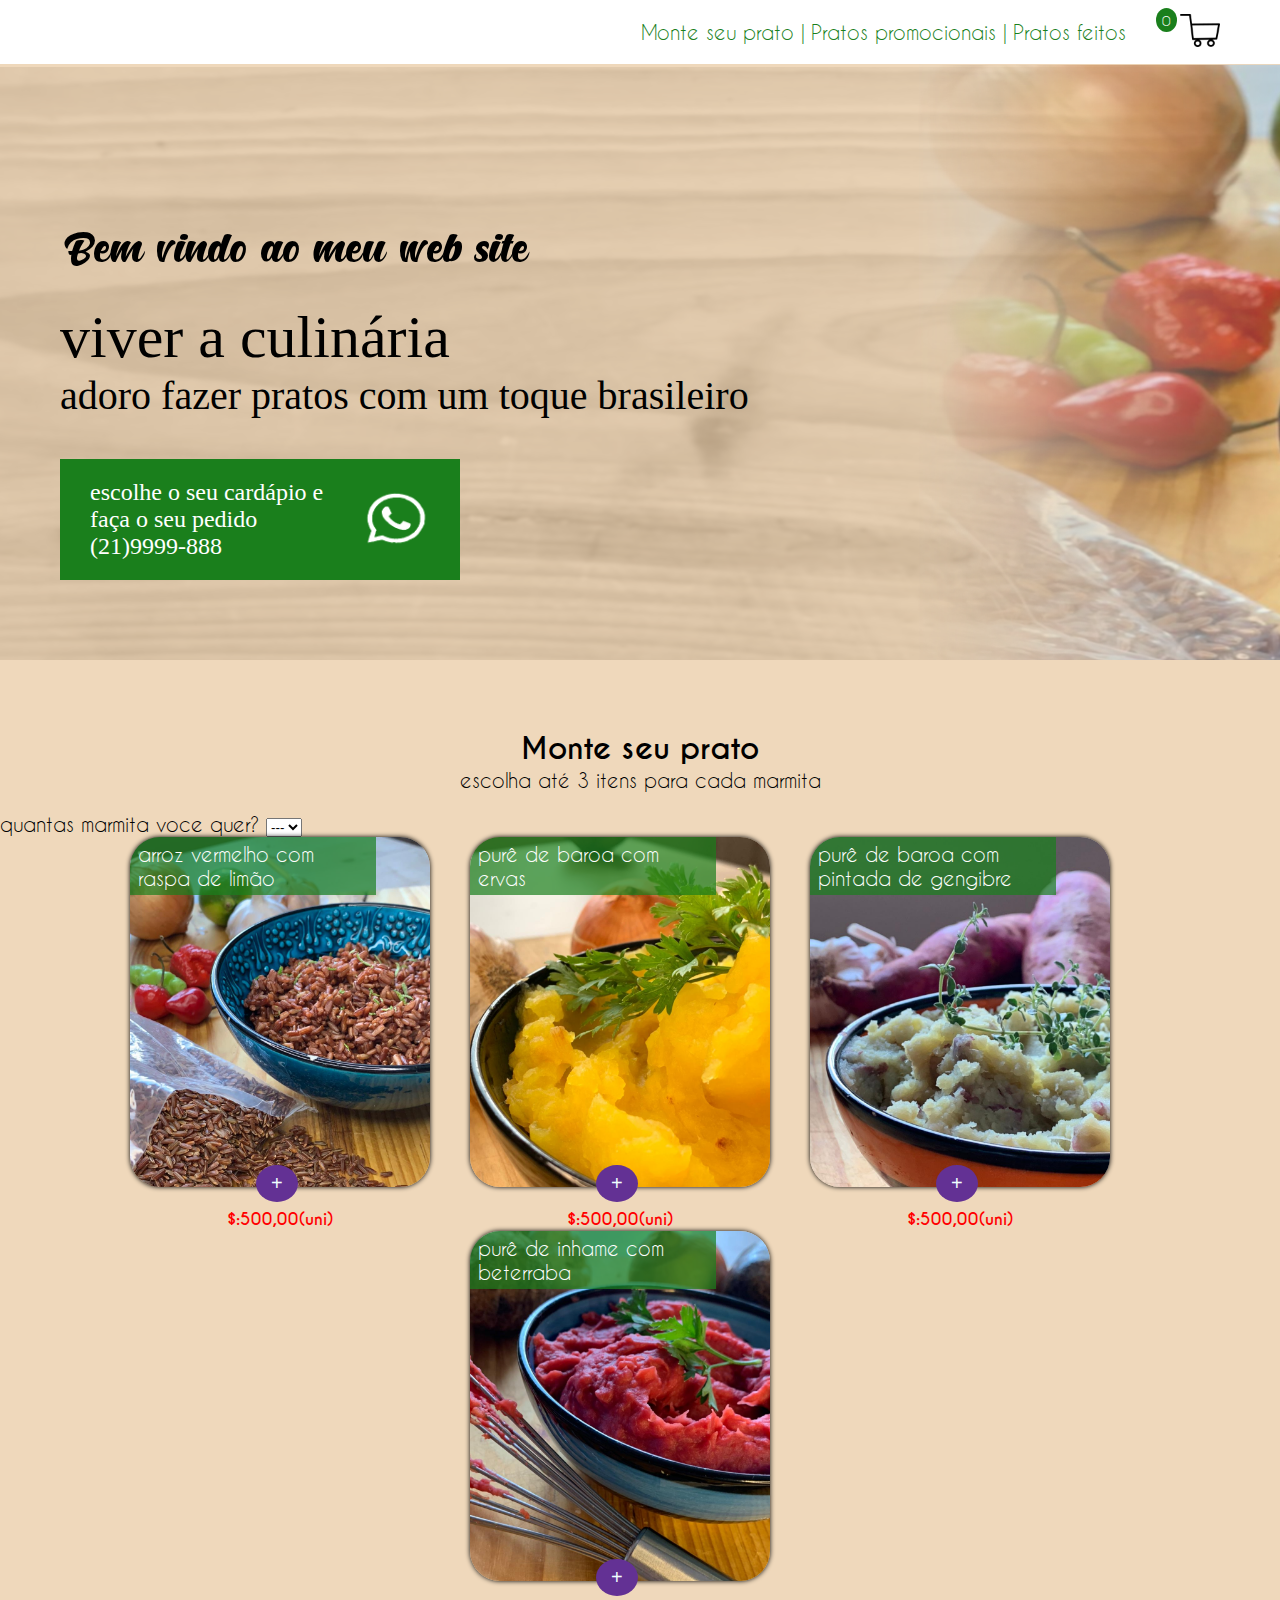
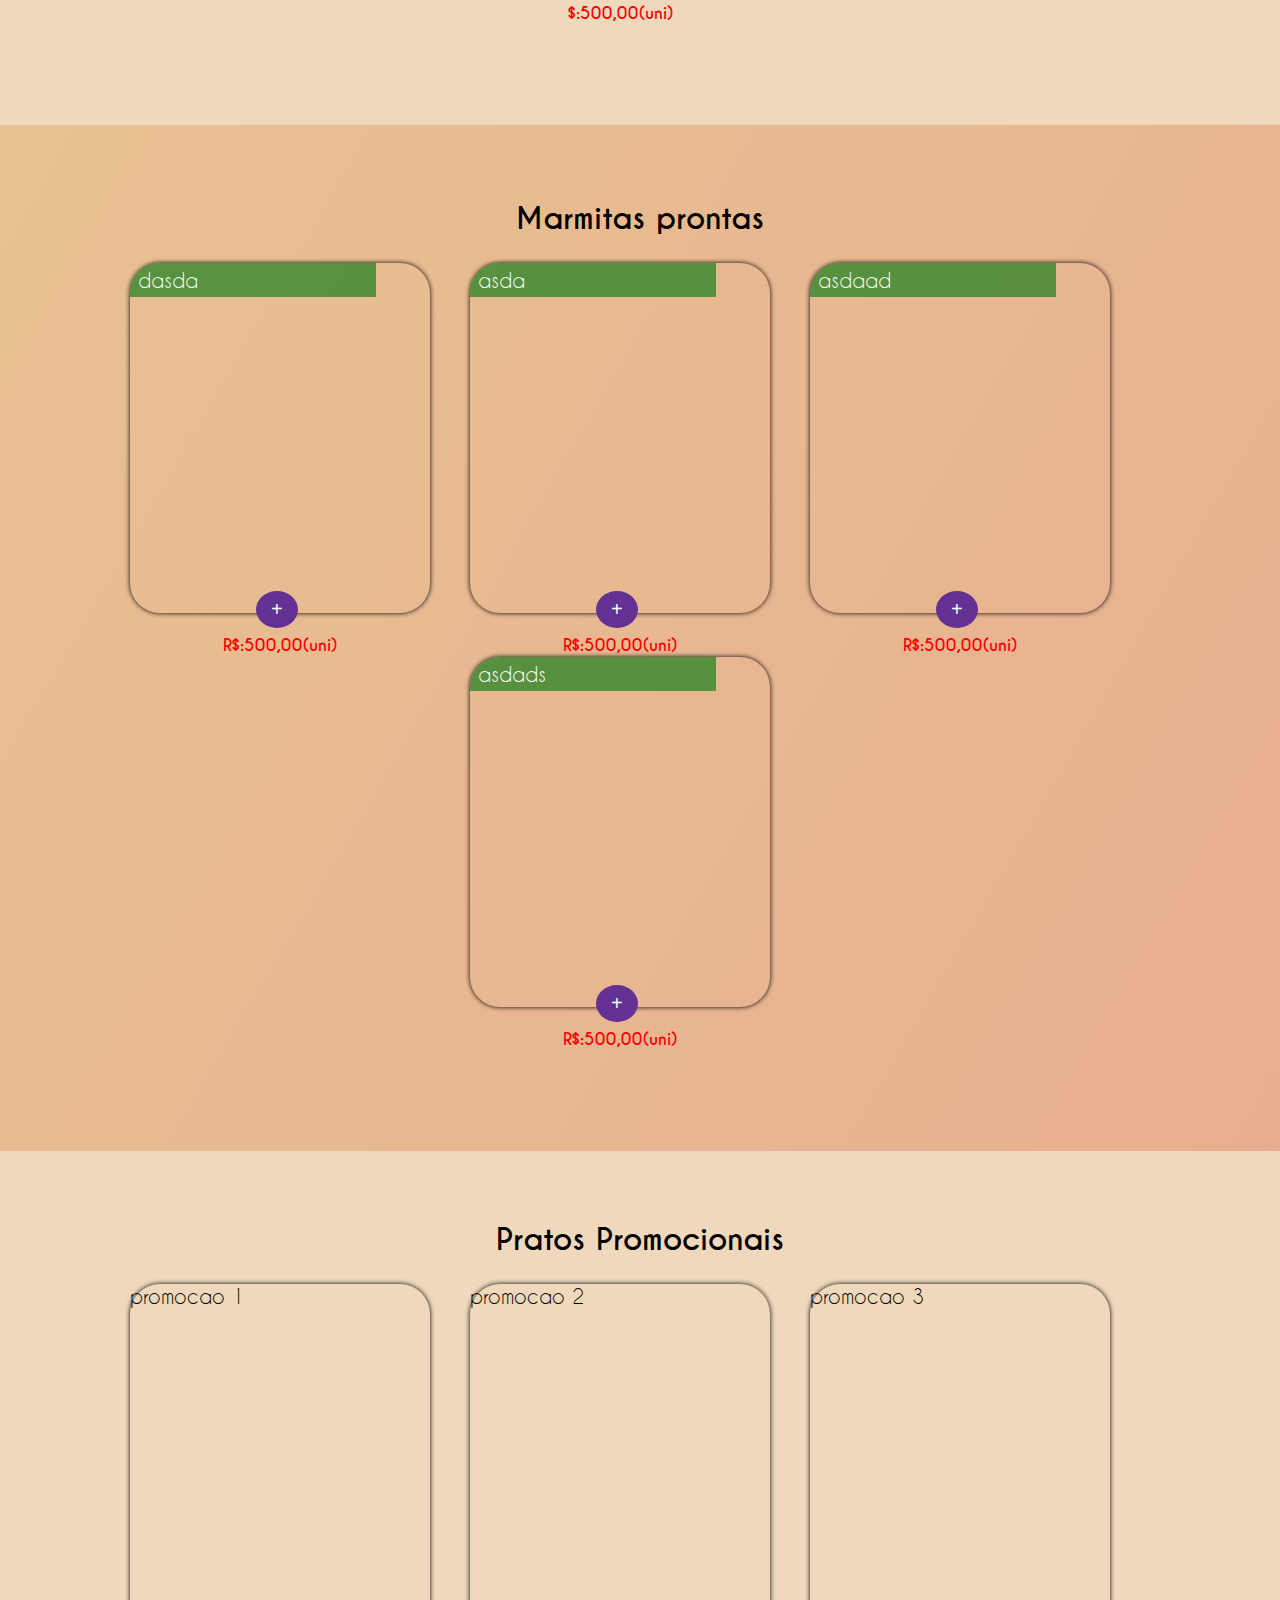
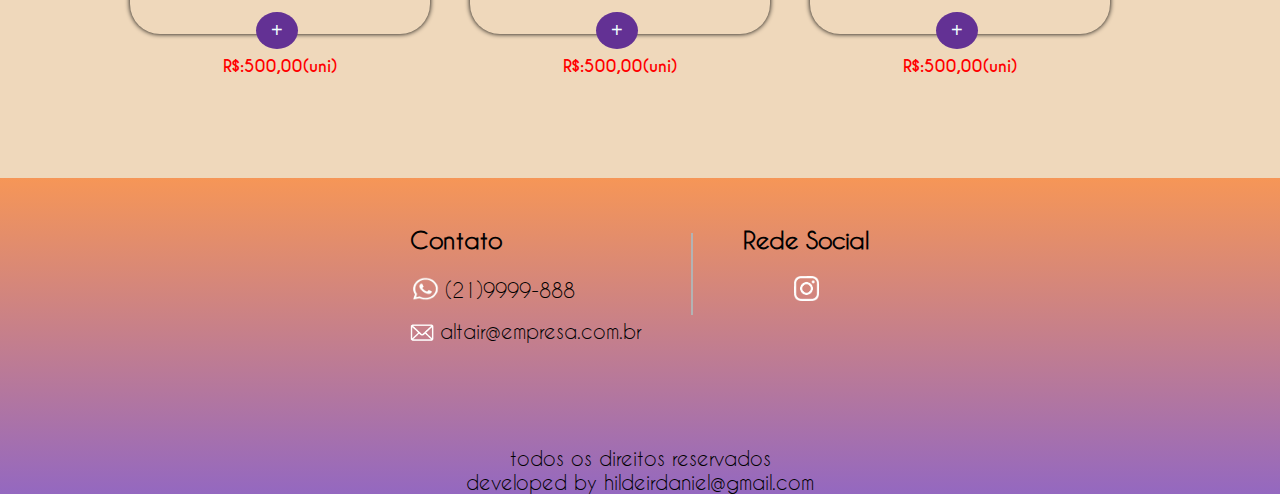
==== commit 49aad507: "dando continuidadade no planejamento de um mecaanismo melhorr paraa a montaagem dde maarmittaass" ====
--- a/versao 2.0/index.html
+++ b/versao 2.0/index.html
@@ -54,7 +54,29 @@
 				<h2 class="font-h2" style="text-align: center; margin-bottom: 0;">Monte seu prato</h2>
 				<div style="text-align: center;">escolha até 3 itens para cada marmita</div>
 			</div>
-			
+			<!-- a escolha de quantas marmitas e quanntos ittens-->
+			<div>
+				quantas marmita voce quer?
+				<select onchange="quantPrato(this)">
+					<option value="0">---</option>
+					<option value="1">1</option>
+					<option value="2">2</option>
+					<option value="3">3</option>
+					<option value="4">4</option>
+				</select>
+			</div>
+			<div class="cont-marm">
+				<div class="marm-1">
+					<select>
+						<option value="0">---</option>
+						<option value="1">1</option>
+						<option value="2">2</option>
+						<option value="3">3</option>
+						<option value="4">4</option>
+					</select>
+				</div>
+			</div>
+			<!-- fimm -->
 			<div class="cont-pratos" >
 				<div class="cont-item">
 					<div class="item pm-1">
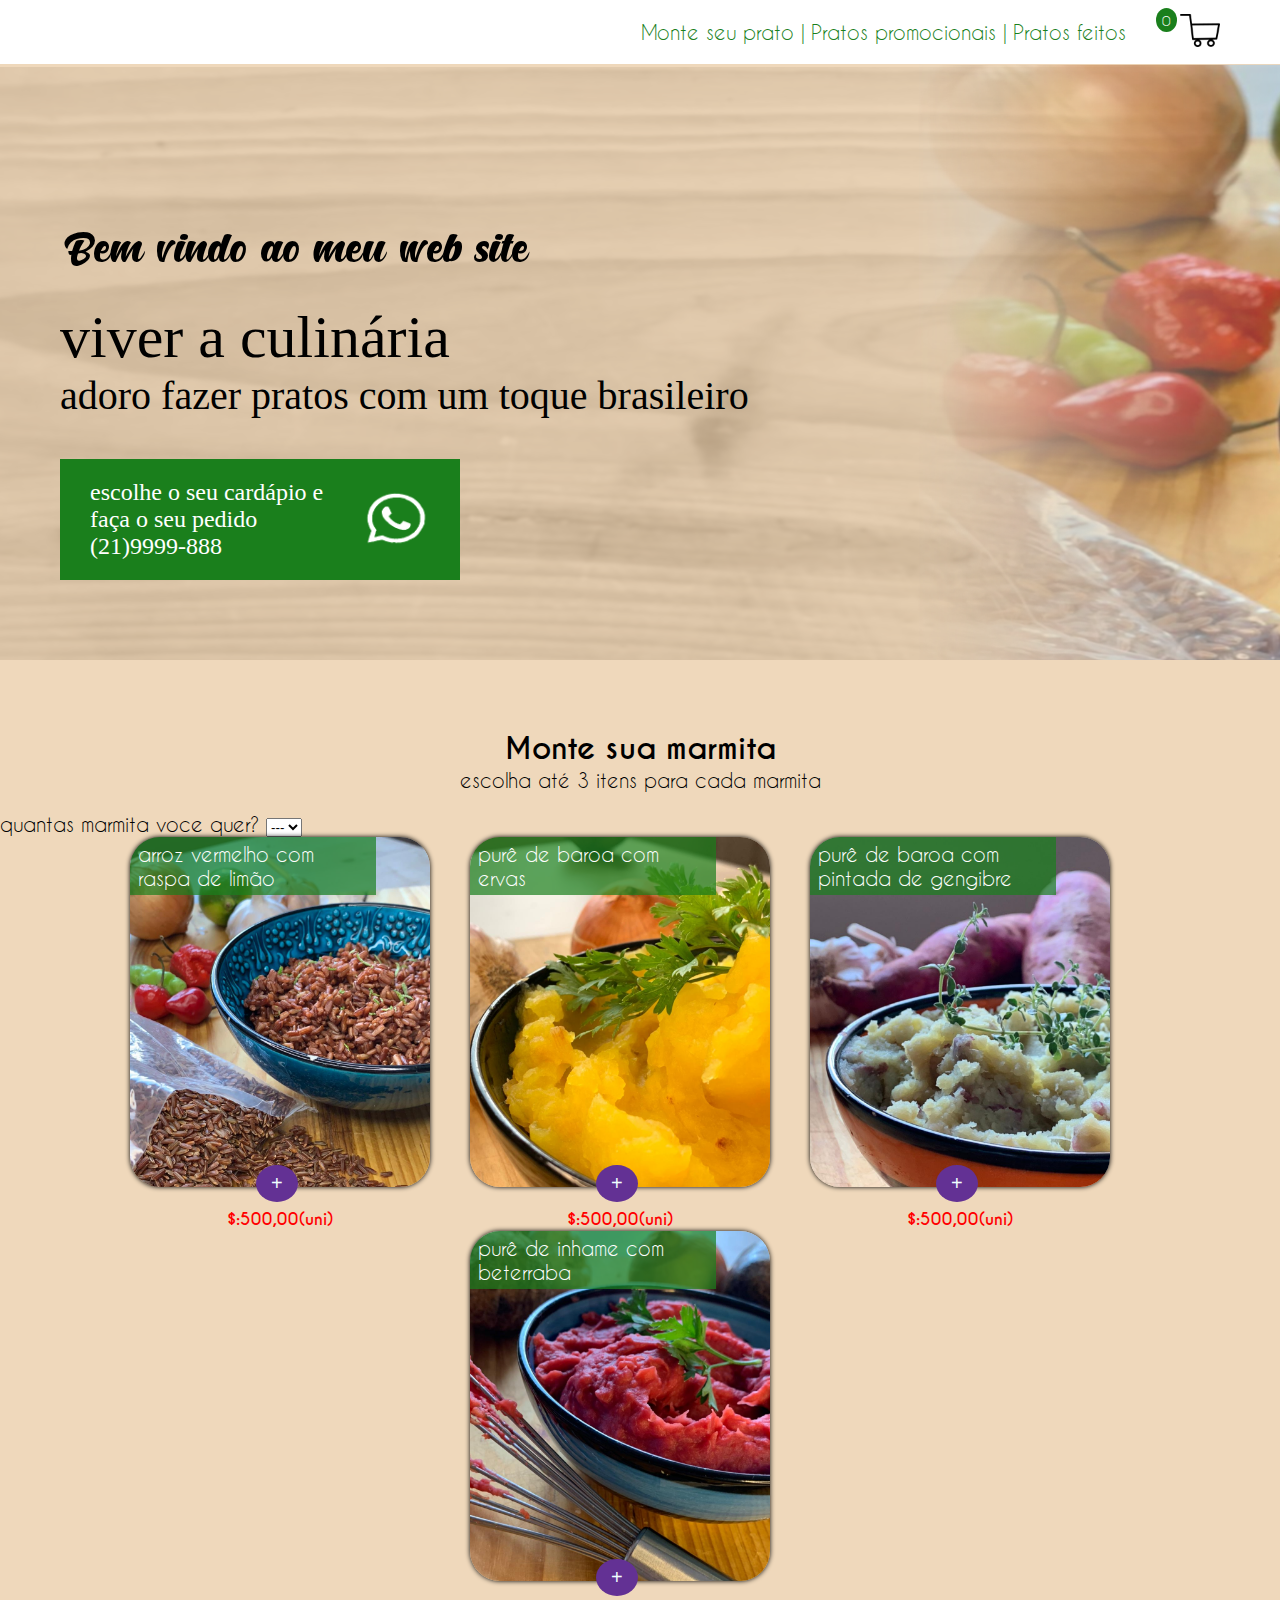
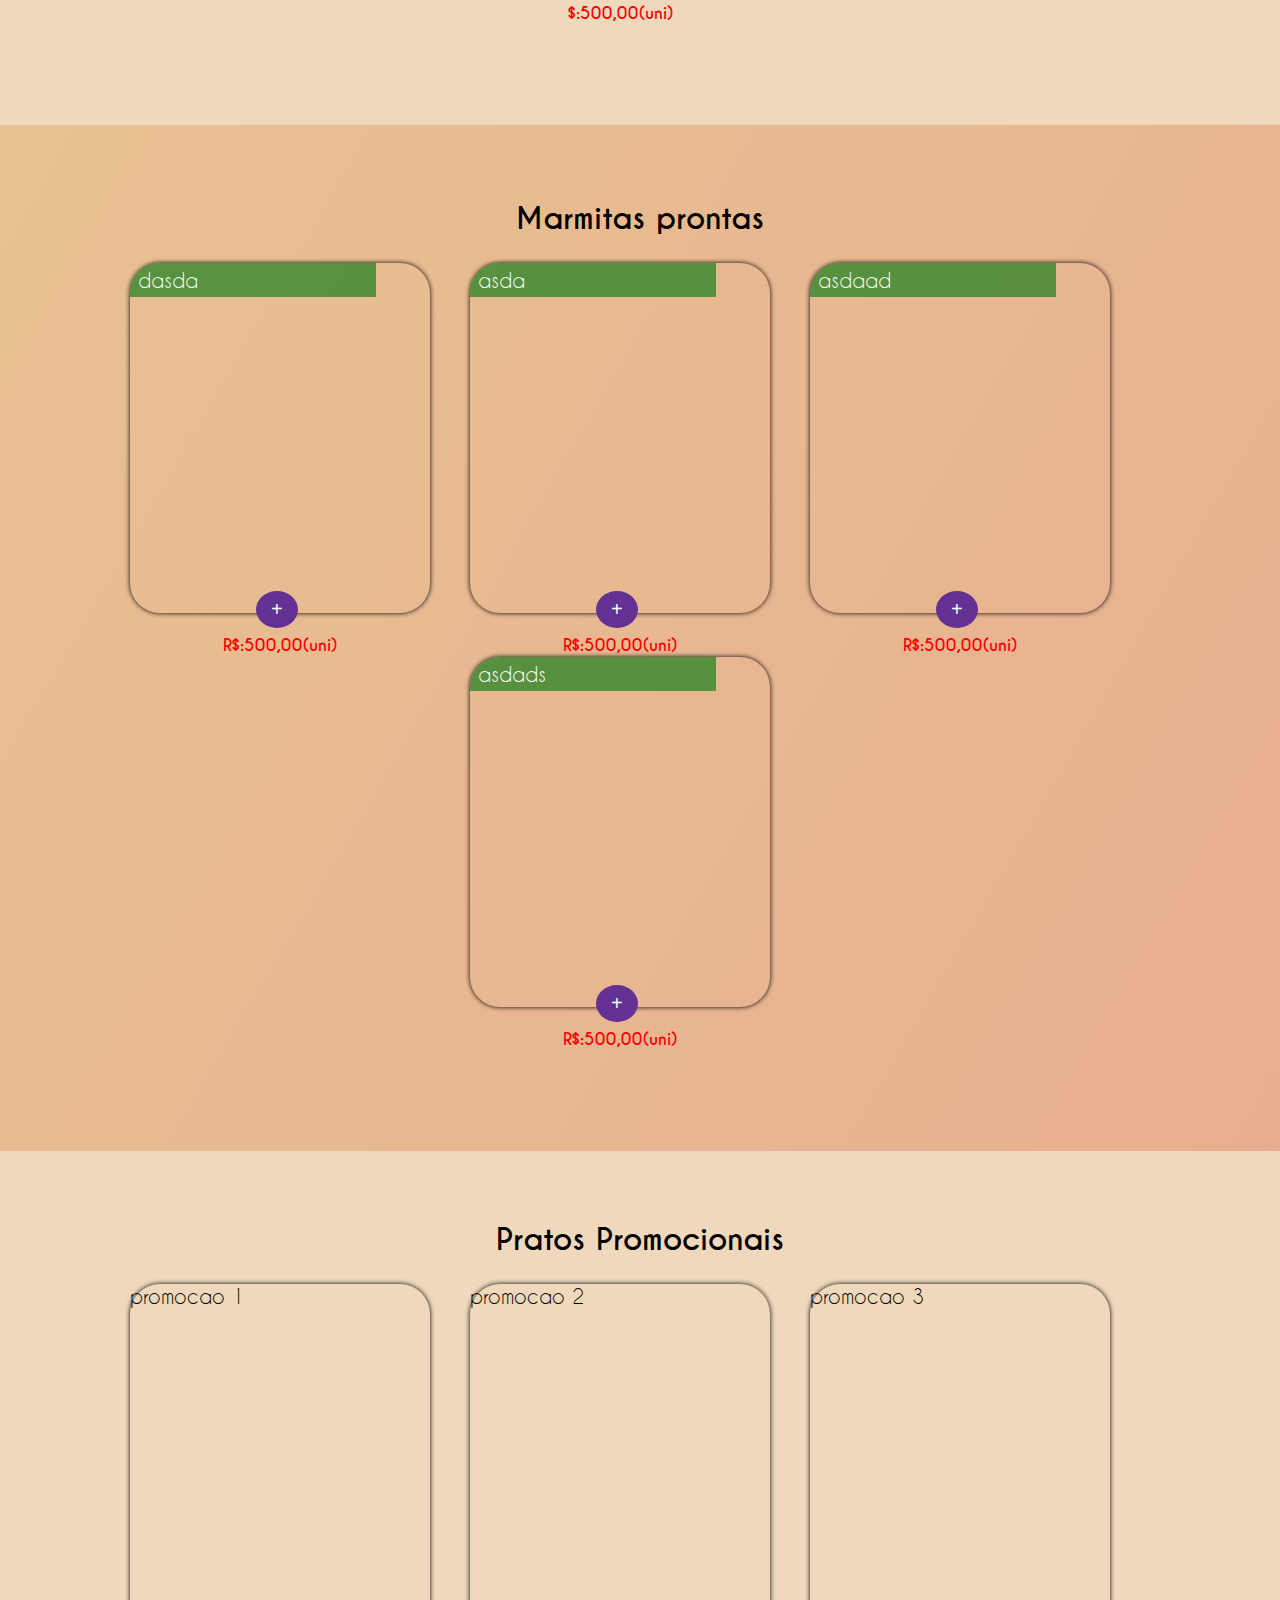
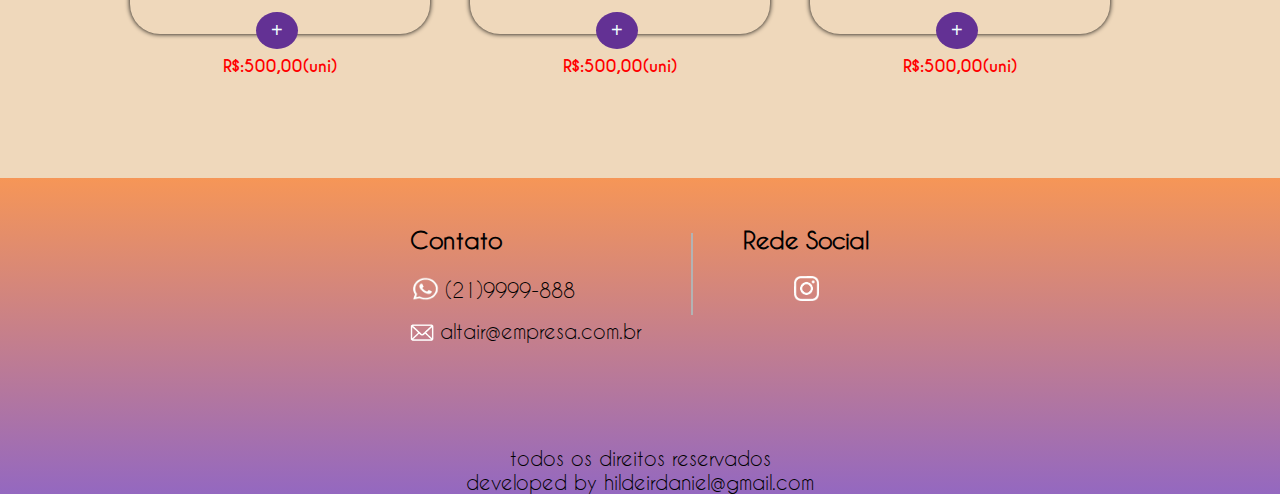
==== commit a7af4c0b: "ffiz um  poucoo daa ffuncionaliddaaddde da mmontagemm ddaa marmitta, esta ainda em  andamento" ====
--- a/versao 2.0/index.html
+++ b/versao 2.0/index.html
@@ -51,14 +51,15 @@
 		</header>
 		<main>
 			<div style="margin-bottom: 20px;" id="monte">
-				<h2 class="font-h2" style="text-align: center; margin-bottom: 0;">Monte seu prato</h2>
+				<h2 class="font-h2" style="text-align: center; margin-bottom: 0;">Monte sua marmita</h2>
 				<div style="text-align: center;">escolha até 3 itens para cada marmita</div>
 			</div>
 			<!-- a escolha de quantas marmitas e quanntos ittens-->
+			
 			<div>
 				quantas marmita voce quer?
 				<select onchange="quantPrato(this)">
-					<option value="0">---</option>
+					<option value= "null">---</option>
 					<option value="1">1</option>
 					<option value="2">2</option>
 					<option value="3">3</option>
@@ -67,14 +68,58 @@
 			</div>
 			<div class="cont-marm">
 				<div class="marm-1">
-					<select>
-						<option value="0">---</option>
-						<option value="1">1</option>
-						<option value="2">2</option>
-						<option value="3">3</option>
-						<option value="4">4</option>
-					</select>
-				</div>
+					item 1:
+					<select class="marm-1-item-1">
+						<option value="null">---</option>
+						<option value="0">arroz com raspa de limão</option>
+						<option value="1">purê de baroa com ervas</option>
+						<option value="2">purê de baroa com pintada de gengibre</option>
+						<option value="3">purê de inhame com beterraba</option>
+					</select>
+					item 2:
+					<select class="marm-1-item-2">
+						<option value="null">---</option>
+						<option value="0">arroz com raspa de limão</option>
+						<option value="1">purê de baroa com ervas</option>
+						<option value="2">purê de baroa com pintada de gengibre</option>
+						<option value="3">purê de inhame com beterraba</option>
+					</select>
+					item 3:
+					<select class="marm-1-item-3">
+						<option value='null'>---</option>
+						<option value="0">arroz com raspa de limão</option>
+						<option value="1">purê de baroa com ervas</option>
+						<option value="2">purê de baroa com pintada de gengibre</option>
+						<option value="3">purê de inhame com beterraba</option>
+					</select>
+				</div>
+				<div class="marm-2">
+					item 1:
+					<select class="marm-2-item-1">
+						<option value='null'>---</option>
+						<option value="0">arroz com raspa de limão</option>
+						<option value="1">purê de baroa com ervas</option>
+						<option value="2">purê de baroa com pintada de gengibre</option>
+						<option value="3">purê de inhame com beterraba</option>
+					</select>
+					item 2:
+					<select class="marm-2-item-2">
+						<option value='null'>---</option>
+						<option value="0">arroz com raspa de limão</option>
+						<option value="1">purê de baroa com ervas</option>
+						<option value="2">purê de baroa com pintada de gengibre</option>
+						<option value="3">purê de inhame com beterraba</option>
+					</select>
+					item 3:
+					<select class="marm-2-item-2">
+						<option value='null'>---</option>
+						<option value="0">arroz com raspa de limão</option>
+						<option value="1">purê de baroa com ervas</option>
+						<option value="2">purê de baroa com pintada de gengibre</option>
+						<option value="3">purê de inhame com beterraba</option>
+					</select>
+				</div>
+				<button onclick="montaMarmita()">Adicionar ao carrinnho</button>
 			</div>
 			<!-- fimm -->
 			<div class="cont-pratos" >
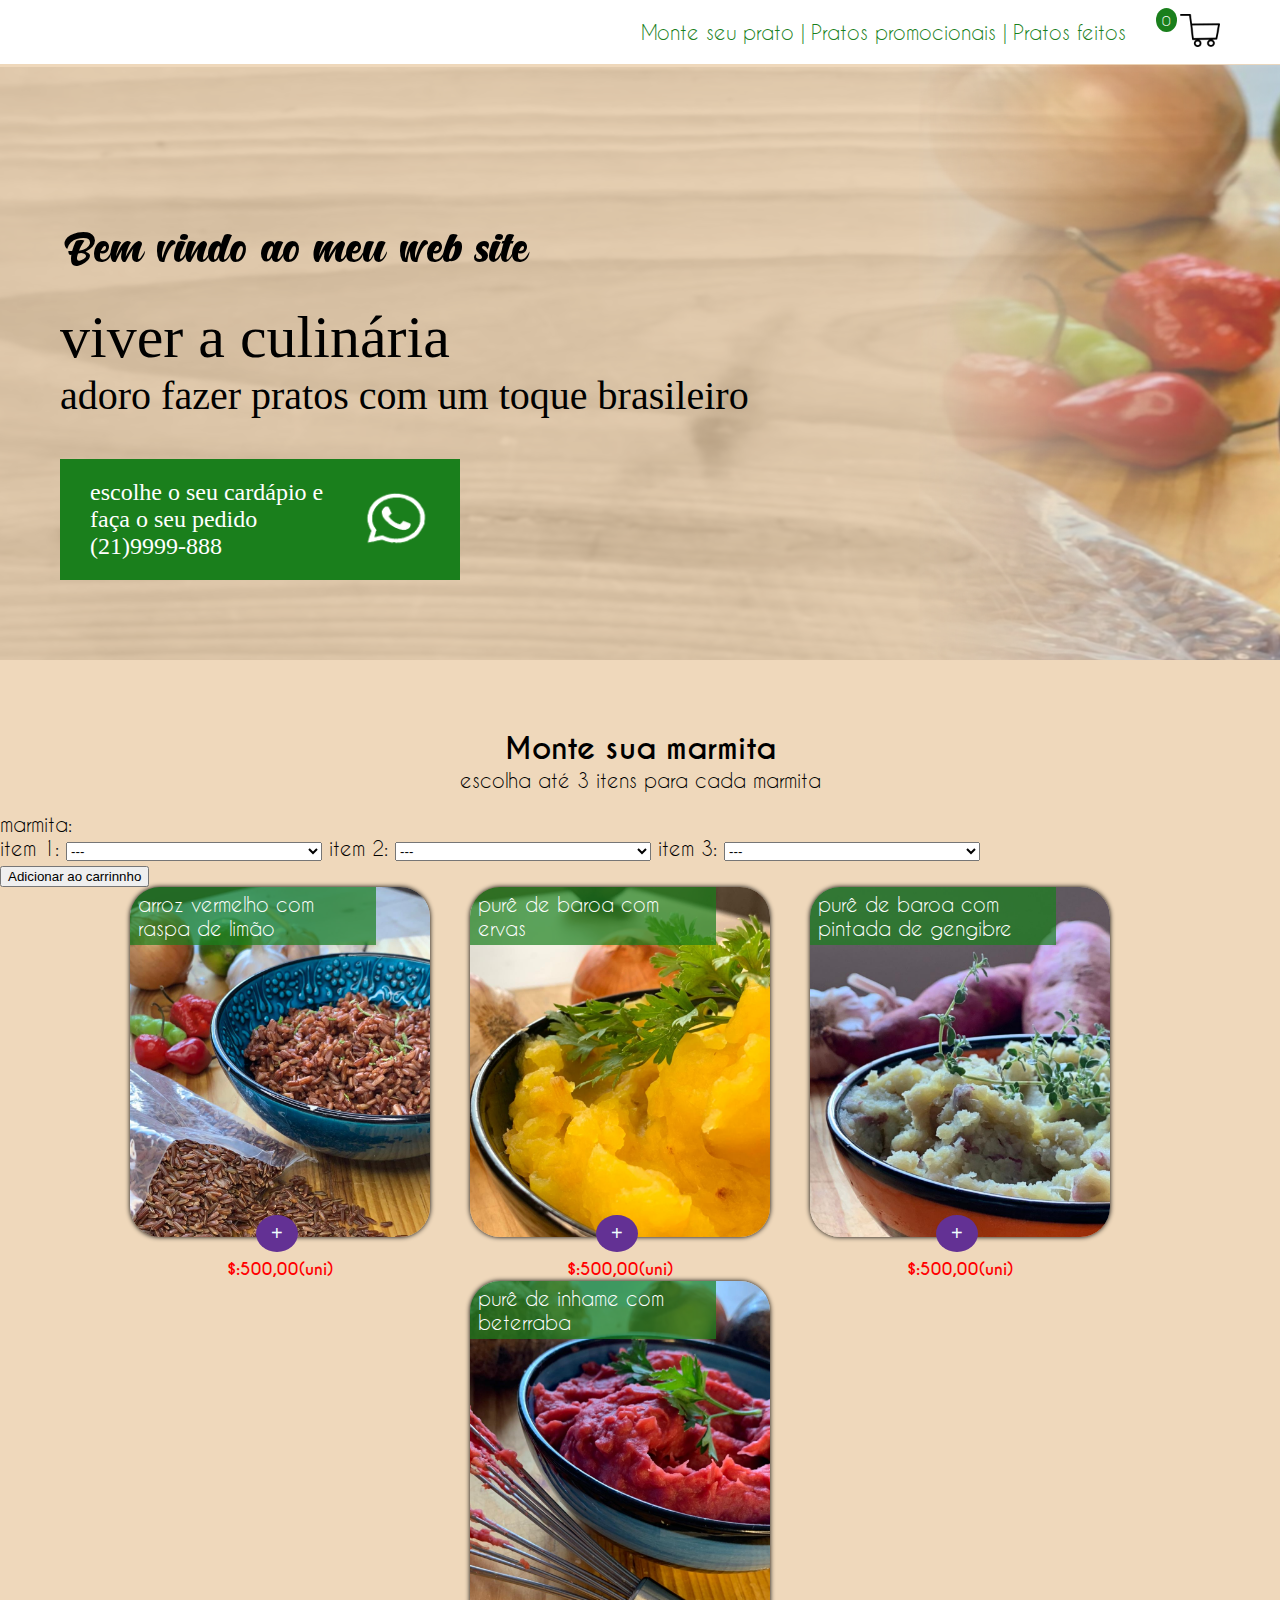
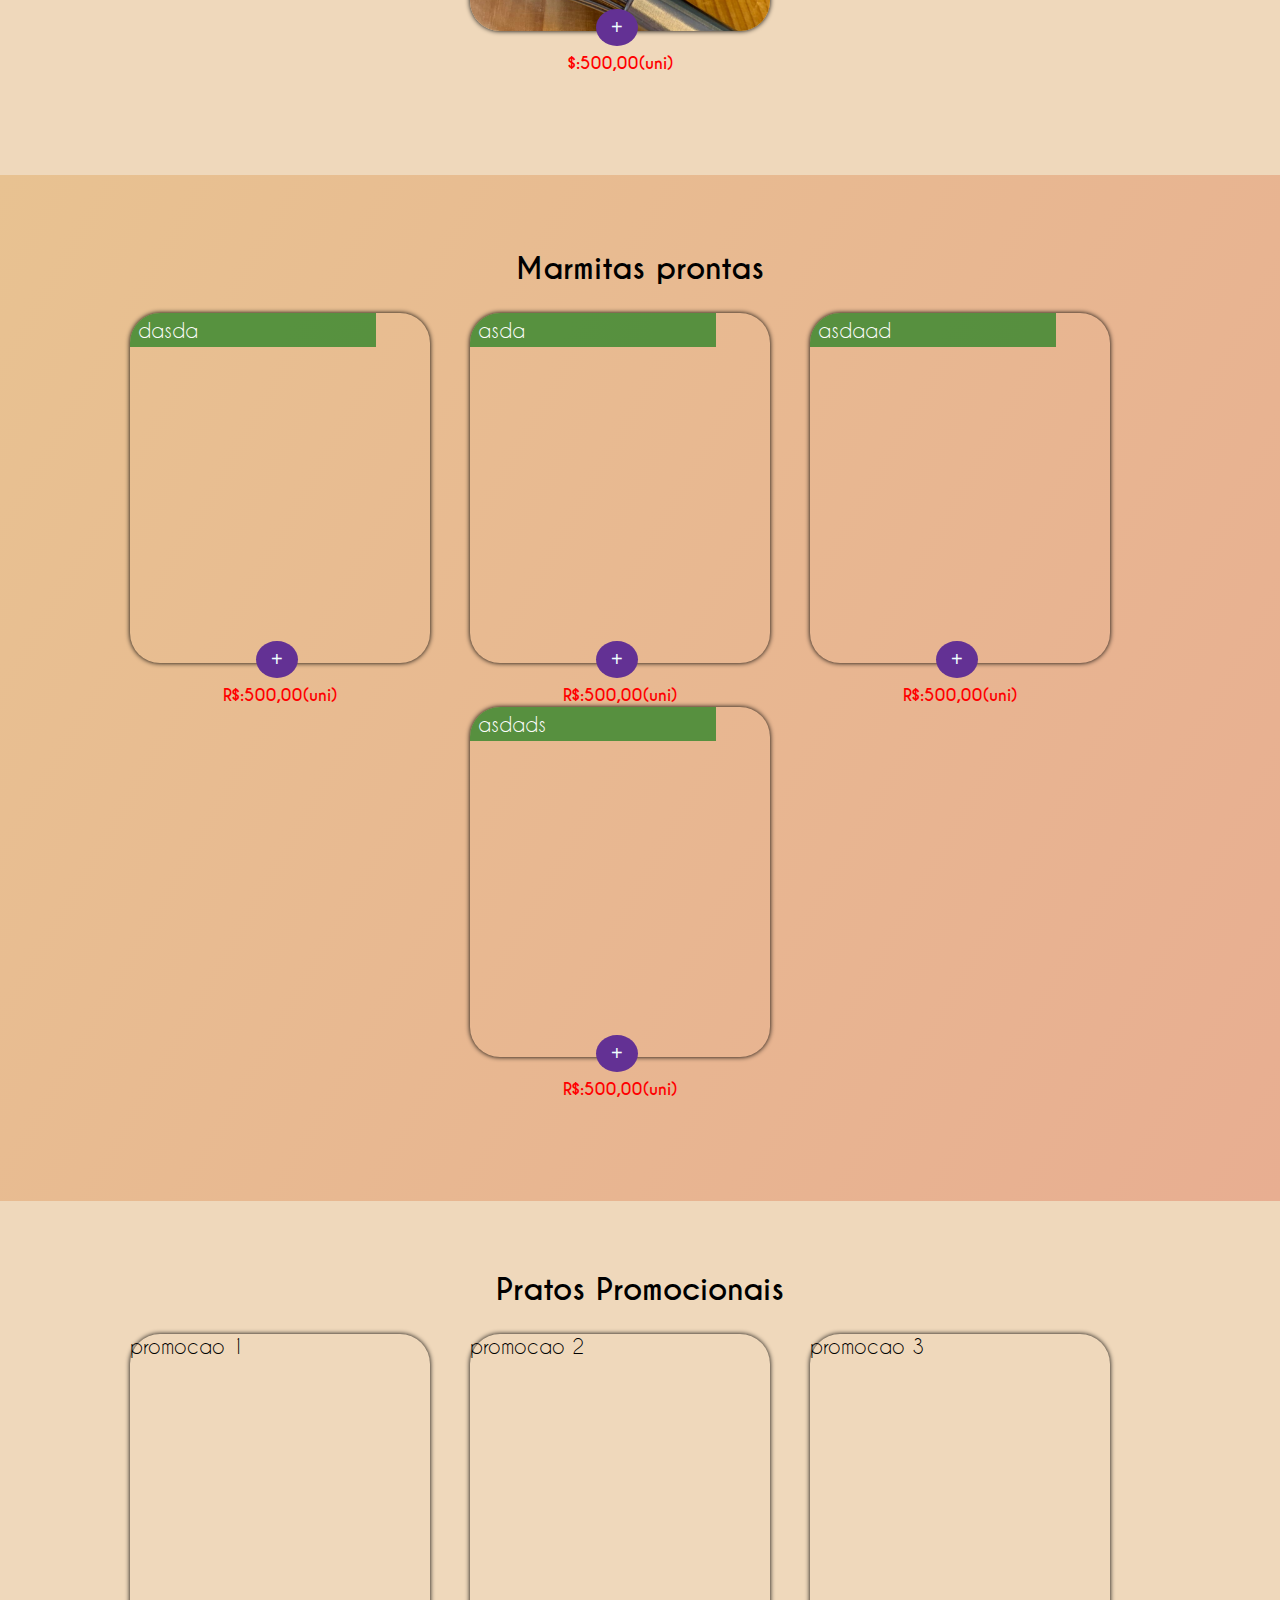
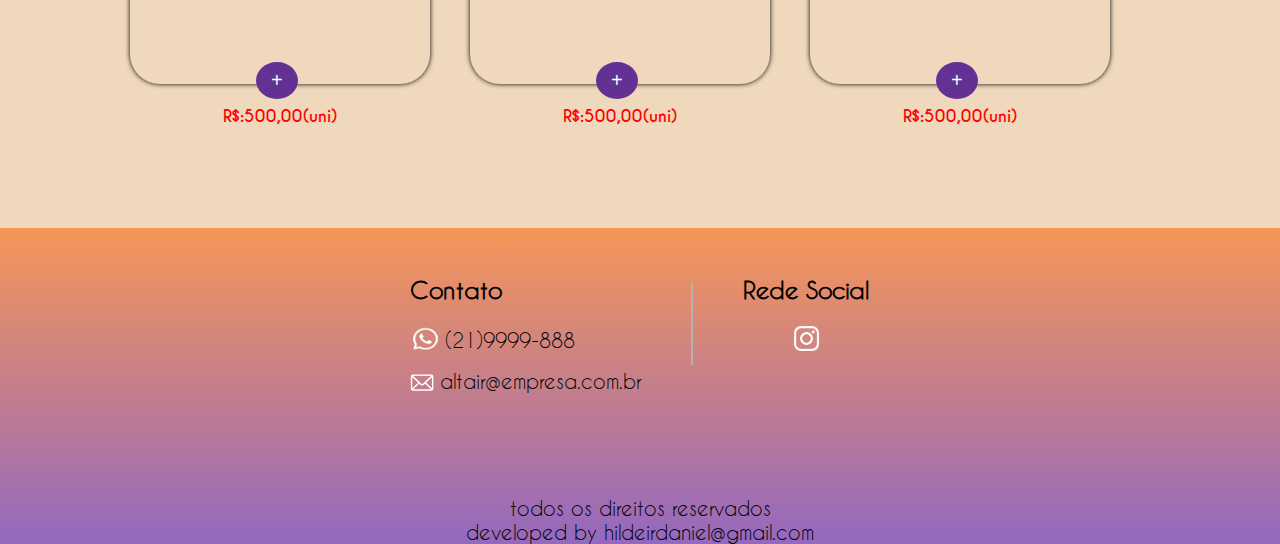
==== commit c00a49f0: "mudei o  mecanissmo da montagem da marmita todaa, fiz ccom que ttivesse se um campo com 3 input text" ====
--- a/versao 2.0/index.html
+++ b/versao 2.0/index.html
@@ -54,8 +54,8 @@
 				<h2 class="font-h2" style="text-align: center; margin-bottom: 0;">Monte sua marmita</h2>
 				<div style="text-align: center;">escolha até 3 itens para cada marmita</div>
 			</div>
-			<!-- a escolha de quantas marmitas e quanntos ittens-->
-			
+			<!-- a escolha de quantas marmitas-->
+			<!--
 			<div>
 				quantas marmita voce quer?
 				<select onchange="quantPrato(this)">
@@ -66,8 +66,11 @@
 					<option value="4">4</option>
 				</select>
 			</div>
+			 fim -->
 			<div class="cont-marm">
+				<!-- maarmmiita 1-->
 				<div class="marm-1">
+					marmita:<br>
 					item 1:
 					<select class="marm-1-item-1">
 						<option value="null">---</option>
@@ -93,7 +96,10 @@
 						<option value="3">purê de inhame com beterraba</option>
 					</select>
 				</div>
+				<!-- 
+				
 				<div class="marm-2">
+					marmita 2:<br>
 					item 1:
 					<select class="marm-2-item-1">
 						<option value='null'>---</option>
@@ -111,17 +117,74 @@
 						<option value="3">purê de inhame com beterraba</option>
 					</select>
 					item 3:
-					<select class="marm-2-item-2">
-						<option value='null'>---</option>
-						<option value="0">arroz com raspa de limão</option>
-						<option value="1">purê de baroa com ervas</option>
-						<option value="2">purê de baroa com pintada de gengibre</option>
-						<option value="3">purê de inhame com beterraba</option>
-					</select>
-				</div>
-				<button onclick="montaMarmita()">Adicionar ao carrinnho</button>
-			</div>
-			<!-- fimm -->
+					<select class="marm-2-item-3">
+						<option value='null'>---</option>
+						<option value="0">arroz com raspa de limão</option>
+						<option value="1">purê de baroa com ervas</option>
+						<option value="2">purê de baroa com pintada de gengibre</option>
+						<option value="3">purê de inhame com beterraba</option>
+					</select>
+				</div>
+				
+				<div class="marm-3">
+					marmita 3:<br>
+					item 1:
+					<select class="marm-3-item-1">
+						<option value='null'>---</option>
+						<option value="0">arroz com raspa de limão</option>
+						<option value="1">purê de baroa com ervas</option>
+						<option value="2">purê de baroa com pintada de gengibre</option>
+						<option value="3">purê de inhame com beterraba</option>
+					</select>
+					item 2:
+					<select class="marm-3-item-2">
+						<option value='null'>---</option>
+						<option value="0">arroz com raspa de limão</option>
+						<option value="1">purê de baroa com ervas</option>
+						<option value="2">purê de baroa com pintada de gengibre</option>
+						<option value="3">purê de inhame com beterraba</option>
+					</select>
+					item 3:
+					<select class="marm-3-item-3">
+						<option value='null'>---</option>
+						<option value="0">arroz com raspa de limão</option>
+						<option value="1">purê de baroa com ervas</option>
+						<option value="2">purê de baroa com pintada de gengibre</option>
+						<option value="3">purê de inhame com beterraba</option>
+					</select>
+				</div>
+				
+				<div class="marm-4">
+					marmita 4:<br>
+					item 1:
+					<select class="marm-4-item-1">
+						<option value='null'>---</option>
+						<option value="0">arroz com raspa de limão</option>
+						<option value="1">purê de baroa com ervas</option>
+						<option value="2">purê de baroa com pintada de gengibre</option>
+						<option value="3">purê de inhame com beterraba</option>
+					</select>
+					item 2:
+					<select class="marm-4-item-2">
+						<option value='null'>---</option>
+						<option value="0">arroz com raspa de limão</option>
+						<option value="1">purê de baroa com ervas</option>
+						<option value="2">purê de baroa com pintada de gengibre</option>
+						<option value="3">purê de inhame com beterraba</option>
+					</select>
+					item 3:
+					<select class="marm-4-item-3">
+						<option value='null'>---</option>
+						<option value="0">arroz com raspa de limão</option>
+						<option value="1">purê de baroa com ervas</option>
+						<option value="2">purê de baroa com pintada de gengibre</option>
+						<option value="3">purê de inhame com beterraba</option>
+					</select>
+				</div>
+				-->
+				<button class="bt-add-carrinho">Adicionar ao carrinnho</button>
+			</div>
+			
 			<div class="cont-pratos" >
 				<div class="cont-item">
 					<div class="item pm-1">
